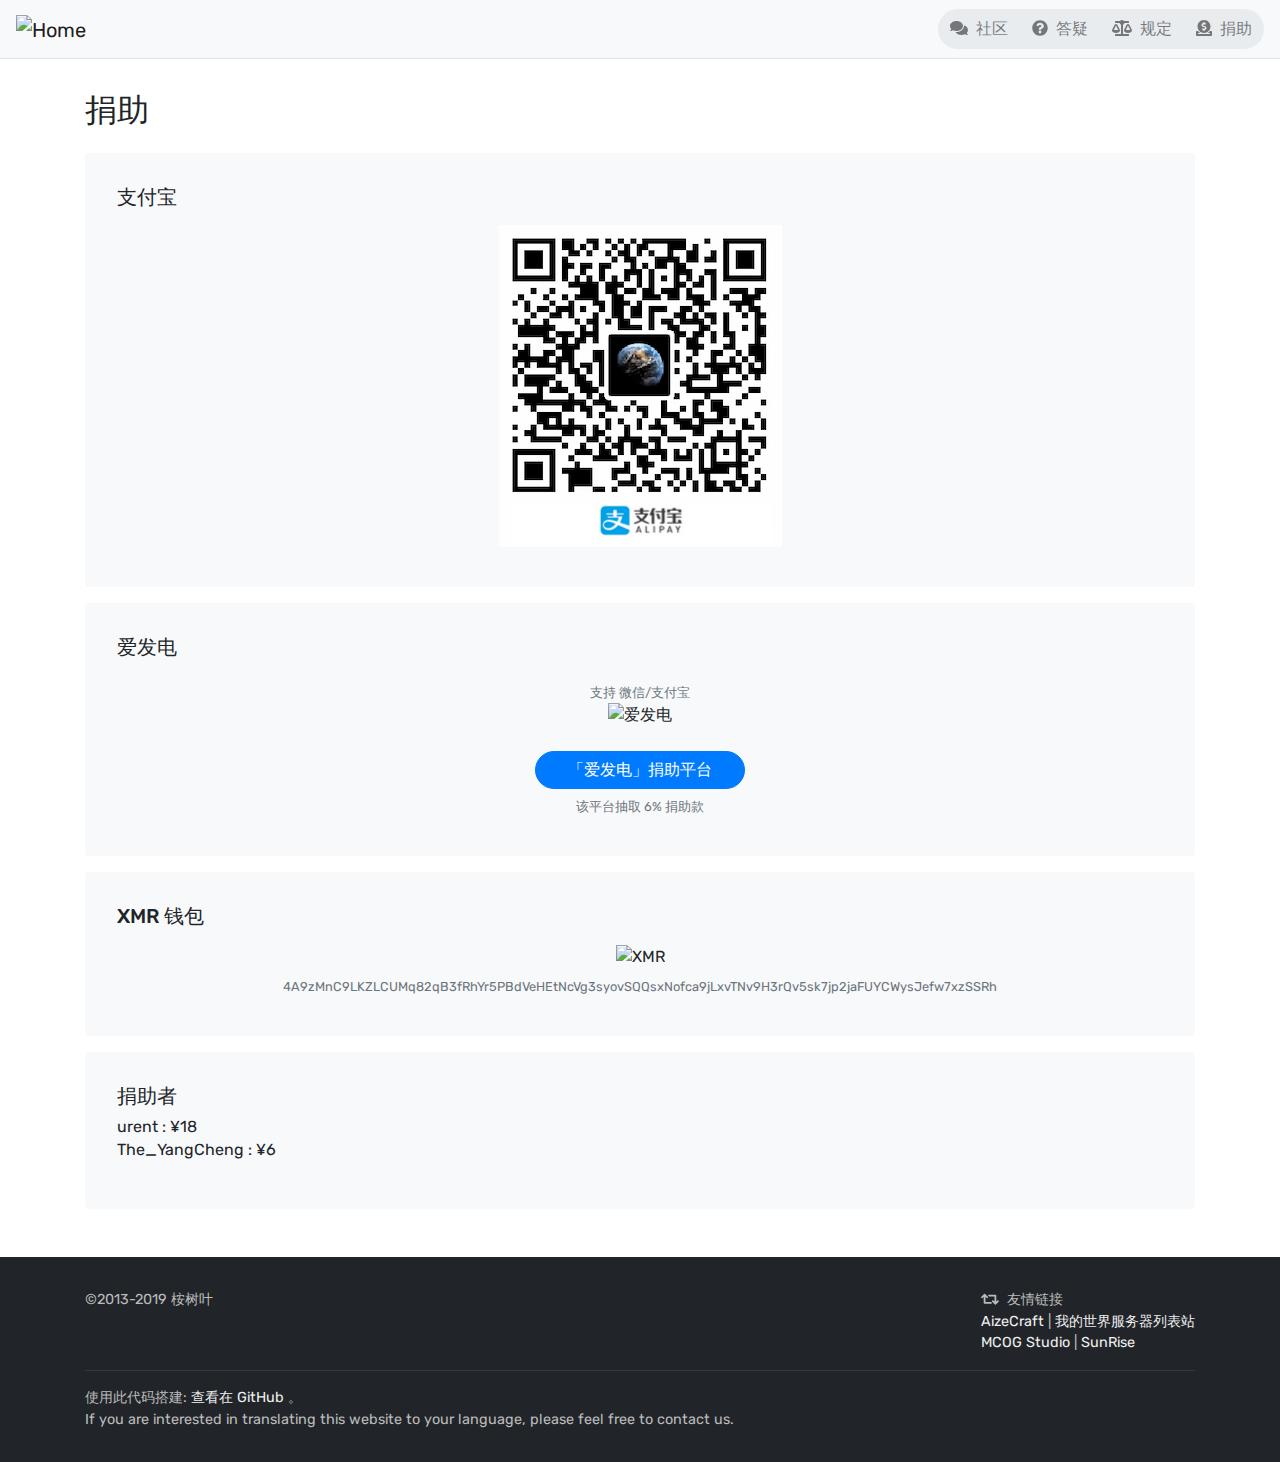
==== donate/index.html @ 71752b45 "Updated navigation bar" ====
<!DOCTYPE html><html><head><meta content="text/html; charset=UTF-8" http-equiv="Content-Type" /><meta charset="utf-8" /><meta content="ie=edge" http-equiv="x-ua-compatible" /><meta content="width=device-width, initial-scale=1, shrink-to-fit=no" name="viewport" /><title>捐助 - 桉树叶Minecraft服务器 - 太空|科幻|生存|战争|正版|公益|老牌</title><link href="https://fonts.loli.net/css?family=Rubik:400,500,700&amp;subset=latin-ext" rel="stylesheet" /><link href="/site.css" rel="stylesheet" /><script src="/assets/javascripts/site.js"></script></head><body class="donate"><div id="header"><nav class="navbar navbar-light navbar-expand-sm"><a href="/" class="navbar-brand"><img src="/images/logo_new_64.png" alt="Home" /></a><button aria-controls="navbarSupportedContent" aria-expanded="false" aria-label="Toggle navigation" class="navbar-toggler" data-target="#navbarSupportedContent" data-toggle="collapse" type="button"><span class="fas fa-bars"></span></button><div class="collapse navbar-collapse" id="navbarSupportedContent"><ul class="navbar-nav ml-auto"><li class="nav-item"><a href="https://club.eumc.cc/" class="nav-link stressed left"><span class="fas fa-comments"></span>社区</a></li><li class="nav-item"><a href="/help" class="nav-link stressed middle"><span class="fas fa-question-circle"></span>答疑</a></li><li class="nav-item"><a href="/rules" class="nav-link stressed middle"><span class="fas fa-balance-scale"></span>规定</a></li><li class="nav-item"><a href="/donate" class="nav-link stressed right"><span class="fas fa-donate"></span>捐助</a></li></ul></div></nav></div><div id="main"><section class="donate" id="donate"><div class="container"><h2 class="mb-4">捐助</h2><div class="dl-card"><h5>支付宝</h5><div class="text-center py-2"><div class="img-donate-Alipay"><img src="/images/donate_Alipay.png" alt="支付宝" /></div></div></div><div class="dl-card"><h5>爱发电</h5><div class="text-center py-2"><div class="text-muted small mt-2">支持 微信/支付宝</div><div class="img-donate-aifadian"><img src="/images/donate_afdian.png" alt="爱发电" /></div><br><a href="https://afdian.net/@AlanRichard" class="btn btn-primary stable-btn">「爱发电」捐助平台</a></br><div class="text-muted small mt-2">该平台抽取 6% 捐助款</div></div></div><div class="dl-card"><h5>XMR 钱包</h5><div class="text-center py-2"><div class="img-donate-XMR"><img src="/images/donate_XMR.png" alt="XMR" /></div><div class="text-muted small mt-2">4A9zMnC9LKZLCUMq82qB3fRhYr5PBdVeHEtNcVg3syovSQQsxNofca9jLxvTNv9H3rQv5sk7jp2jaFUYCWysJefw7xzSSRh</div></div></div><div class="dl-card"><h5>捐助者</h5><p>urent : ¥18<br />The_YangCheng : ¥6</p></div></div></section><footer><div class="container"><div class="contact mb-2 d-flex justify-content-between"><div class="left"><span>&copy;2013-2019 桉树叶</span></div><div class="right"><span class="fas fa-retweet"></span><span>友情链接</span><br /><a href="https://www.aizecraft.cn/">AizeCraft</a>&nbsp|&nbsp<a href="https://mclists.cn/">我的世界服务器列表站</a><br /><a href="https://mcog.xyz/">MCOG Studio</a>&nbsp|&nbsp<a href="https://dreaming.red">SunRise</a></div></div><hr /><div class="source">使用此代码搭建:&nbsp;<a href="https://github.com/iina/iina-website">查看在 GitHub</a>&nbsp。</div><div class="contribute">If you are interested in translating this website to your language, please feel free to contact us.</div></div></footer></div></body></html>
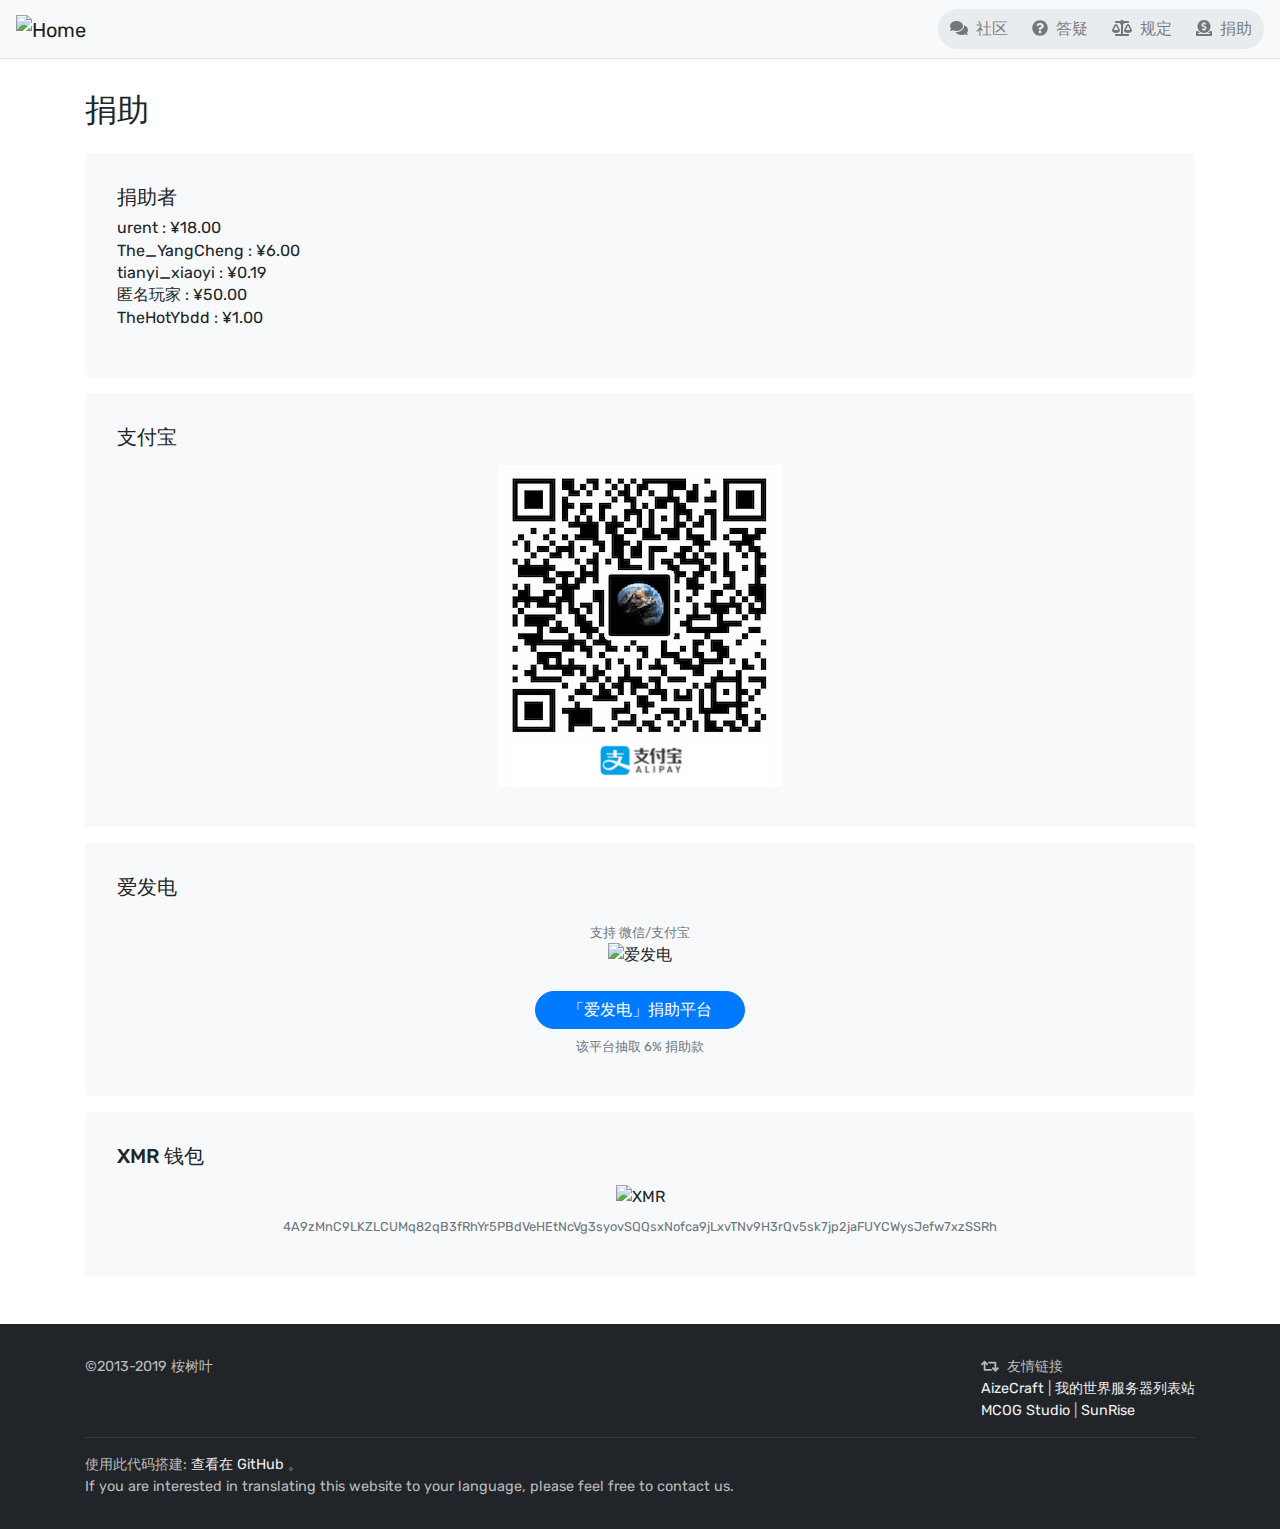
==== commit dac13534: "Update donate page" ====
--- a/donate/index.html
+++ b/donate/index.html
@@ -1 +1 @@
-<!DOCTYPE html><html><head><meta content="text/html; charset=UTF-8" http-equiv="Content-Type" /><meta charset="utf-8" /><meta content="ie=edge" http-equiv="x-ua-compatible" /><meta content="width=device-width, initial-scale=1, shrink-to-fit=no" name="viewport" /><title>捐助 - 桉树叶Minecraft服务器 - 太空|科幻|生存|战争|正版|公益|老牌</title><link href="https://fonts.loli.net/css?family=Rubik:400,500,700&amp;subset=latin-ext" rel="stylesheet" /><link href="/site.css" rel="stylesheet" /><script src="/assets/javascripts/site.js"></script></head><body class="donate"><div id="header"><nav class="navbar navbar-light navbar-expand-sm"><a href="/" class="navbar-brand"><img src="/images/logo_new_64.png" alt="Home" /></a><button aria-controls="navbarSupportedContent" aria-expanded="false" aria-label="Toggle navigation" class="navbar-toggler" data-target="#navbarSupportedContent" data-toggle="collapse" type="button"><span class="fas fa-bars"></span></button><div class="collapse navbar-collapse" id="navbarSupportedContent"><ul class="navbar-nav ml-auto"><li class="nav-item"><a href="https://club.eumc.cc/" class="nav-link stressed left"><span class="fas fa-comments"></span>社区</a></li><li class="nav-item"><a href="/help" class="nav-link stressed middle"><span class="fas fa-question-circle"></span>答疑</a></li><li class="nav-item"><a href="/rules" class="nav-link stressed middle"><span class="fas fa-balance-scale"></span>规定</a></li><li class="nav-item"><a href="/donate" class="nav-link stressed right"><span class="fas fa-donate"></span>捐助</a></li></ul></div></nav></div><div id="main"><section class="donate" id="donate"><div class="container"><h2 class="mb-4">捐助</h2><div class="dl-card"><h5>支付宝</h5><div class="text-center py-2"><div class="img-donate-Alipay"><img src="/images/donate_Alipay.png" alt="支付宝" /></div></div></div><div class="dl-card"><h5>爱发电</h5><div class="text-center py-2"><div class="text-muted small mt-2">支持 微信/支付宝</div><div class="img-donate-aifadian"><img src="/images/donate_afdian.png" alt="爱发电" /></div><br><a href="https://afdian.net/@AlanRichard" class="btn btn-primary stable-btn">「爱发电」捐助平台</a></br><div class="text-muted small mt-2">该平台抽取 6% 捐助款</div></div></div><div class="dl-card"><h5>XMR 钱包</h5><div class="text-center py-2"><div class="img-donate-XMR"><img src="/images/donate_XMR.png" alt="XMR" /></div><div class="text-muted small mt-2">4A9zMnC9LKZLCUMq82qB3fRhYr5PBdVeHEtNcVg3syovSQQsxNofca9jLxvTNv9H3rQv5sk7jp2jaFUYCWysJefw7xzSSRh</div></div></div><div class="dl-card"><h5>捐助者</h5><p>urent : ¥18<br />The_YangCheng : ¥6</p></div></div></section><footer><div class="container"><div class="contact mb-2 d-flex justify-content-between"><div class="left"><span>&copy;2013-2019 桉树叶</span></div><div class="right"><span class="fas fa-retweet"></span><span>友情链接</span><br /><a href="https://www.aizecraft.cn/">AizeCraft</a>&nbsp|&nbsp<a href="https://mclists.cn/">我的世界服务器列表站</a><br /><a href="https://mcog.xyz/">MCOG Studio</a>&nbsp|&nbsp<a href="https://dreaming.red">SunRise</a></div></div><hr /><div class="source">使用此代码搭建:&nbsp;<a href="https://github.com/iina/iina-website">查看在 GitHub</a>&nbsp。</div><div class="contribute">If you are interested in translating this website to your language, please feel free to contact us.</div></div></footer></div></body></html>+<!DOCTYPE html><html><head><meta content="text/html; charset=UTF-8" http-equiv="Content-Type" /><meta charset="utf-8" /><meta content="ie=edge" http-equiv="x-ua-compatible" /><meta content="width=device-width, initial-scale=1, shrink-to-fit=no" name="viewport" /><title>捐助 - 桉树叶Minecraft服务器 - 太空|科幻|生存|战争|正版|公益|老牌</title><link href="https://fonts.loli.net/css?family=Rubik:400,500,700&amp;subset=latin-ext" rel="stylesheet" /><link href="/site.css" rel="stylesheet" /><script src="/assets/javascripts/site.js"></script></head><body class="donate"><div id="header"><nav class="navbar navbar-light navbar-expand-sm"><a href="/" class="navbar-brand"><img src="/images/logo_new_64.png" alt="Home" /></a><button aria-controls="navbarSupportedContent" aria-expanded="false" aria-label="Toggle navigation" class="navbar-toggler" data-target="#navbarSupportedContent" data-toggle="collapse" type="button"><span class="fas fa-bars"></span></button><div class="collapse navbar-collapse" id="navbarSupportedContent"><ul class="navbar-nav ml-auto"><li class="nav-item"><a href="https://club.eumc.cc/" class="nav-link stressed left"><span class="fas fa-comments"></span>社区</a></li><li class="nav-item"><a href="/help" class="nav-link stressed middle"><span class="fas fa-question-circle"></span>答疑</a></li><li class="nav-item"><a href="/rules" class="nav-link stressed middle"><span class="fas fa-balance-scale"></span>规定</a></li><li class="nav-item"><a href="/donate" class="nav-link stressed right"><span class="fas fa-donate"></span>捐助</a></li></ul></div></nav></div><div id="main"><section class="donate" id="donate"><div class="container"><h2 class="mb-4">捐助</h2><div class="dl-card"><h5>捐助者</h5><p>urent : ¥18.00<br />The_YangCheng : ¥6.00<br />tianyi_xiaoyi : ¥0.19<br />匿名玩家 : ¥50.00<br />TheHotYbdd : ¥1.00</p></div><div class="dl-card"><h5>支付宝</h5><div class="text-center py-2"><div class="img-donate-Alipay"><img src="/images/donate_Alipay.png" alt="支付宝" /></div></div></div><div class="dl-card"><h5>爱发电</h5><div class="text-center py-2"><div class="text-muted small mt-2">支持 微信/支付宝</div><div class="img-donate-aifadian"><img src="/images/donate_afdian.png" alt="爱发电" /></div><br><a href="https://afdian.net/@AlanRichard" class="btn btn-primary stable-btn">「爱发电」捐助平台</a></br><div class="text-muted small mt-2">该平台抽取 6% 捐助款</div></div></div><div class="dl-card"><h5>XMR 钱包</h5><div class="text-center py-2"><div class="img-donate-XMR"><img src="/images/donate_XMR.png" alt="XMR" /></div><div class="text-muted small mt-2">4A9zMnC9LKZLCUMq82qB3fRhYr5PBdVeHEtNcVg3syovSQQsxNofca9jLxvTNv9H3rQv5sk7jp2jaFUYCWysJefw7xzSSRh</div></div></div></div></section><footer><div class="container"><div class="contact mb-2 d-flex justify-content-between"><div class="left"><span>&copy;2013-2019 桉树叶</span></div><div class="right"><span class="fas fa-retweet"></span><span>友情链接</span><br /><a href="https://www.aizecraft.cn/">AizeCraft</a>&nbsp|&nbsp<a href="https://mclists.cn/">我的世界服务器列表站</a><br /><a href="https://mcog.xyz/">MCOG Studio</a>&nbsp|&nbsp<a href="https://dreaming.red">SunRise</a></div></div><hr /><div class="source">使用此代码搭建:&nbsp;<a href="https://github.com/iina/iina-website">查看在 GitHub</a>&nbsp。</div><div class="contribute">If you are interested in translating this website to your language, please feel free to contact us.</div></div></footer></div></body></html>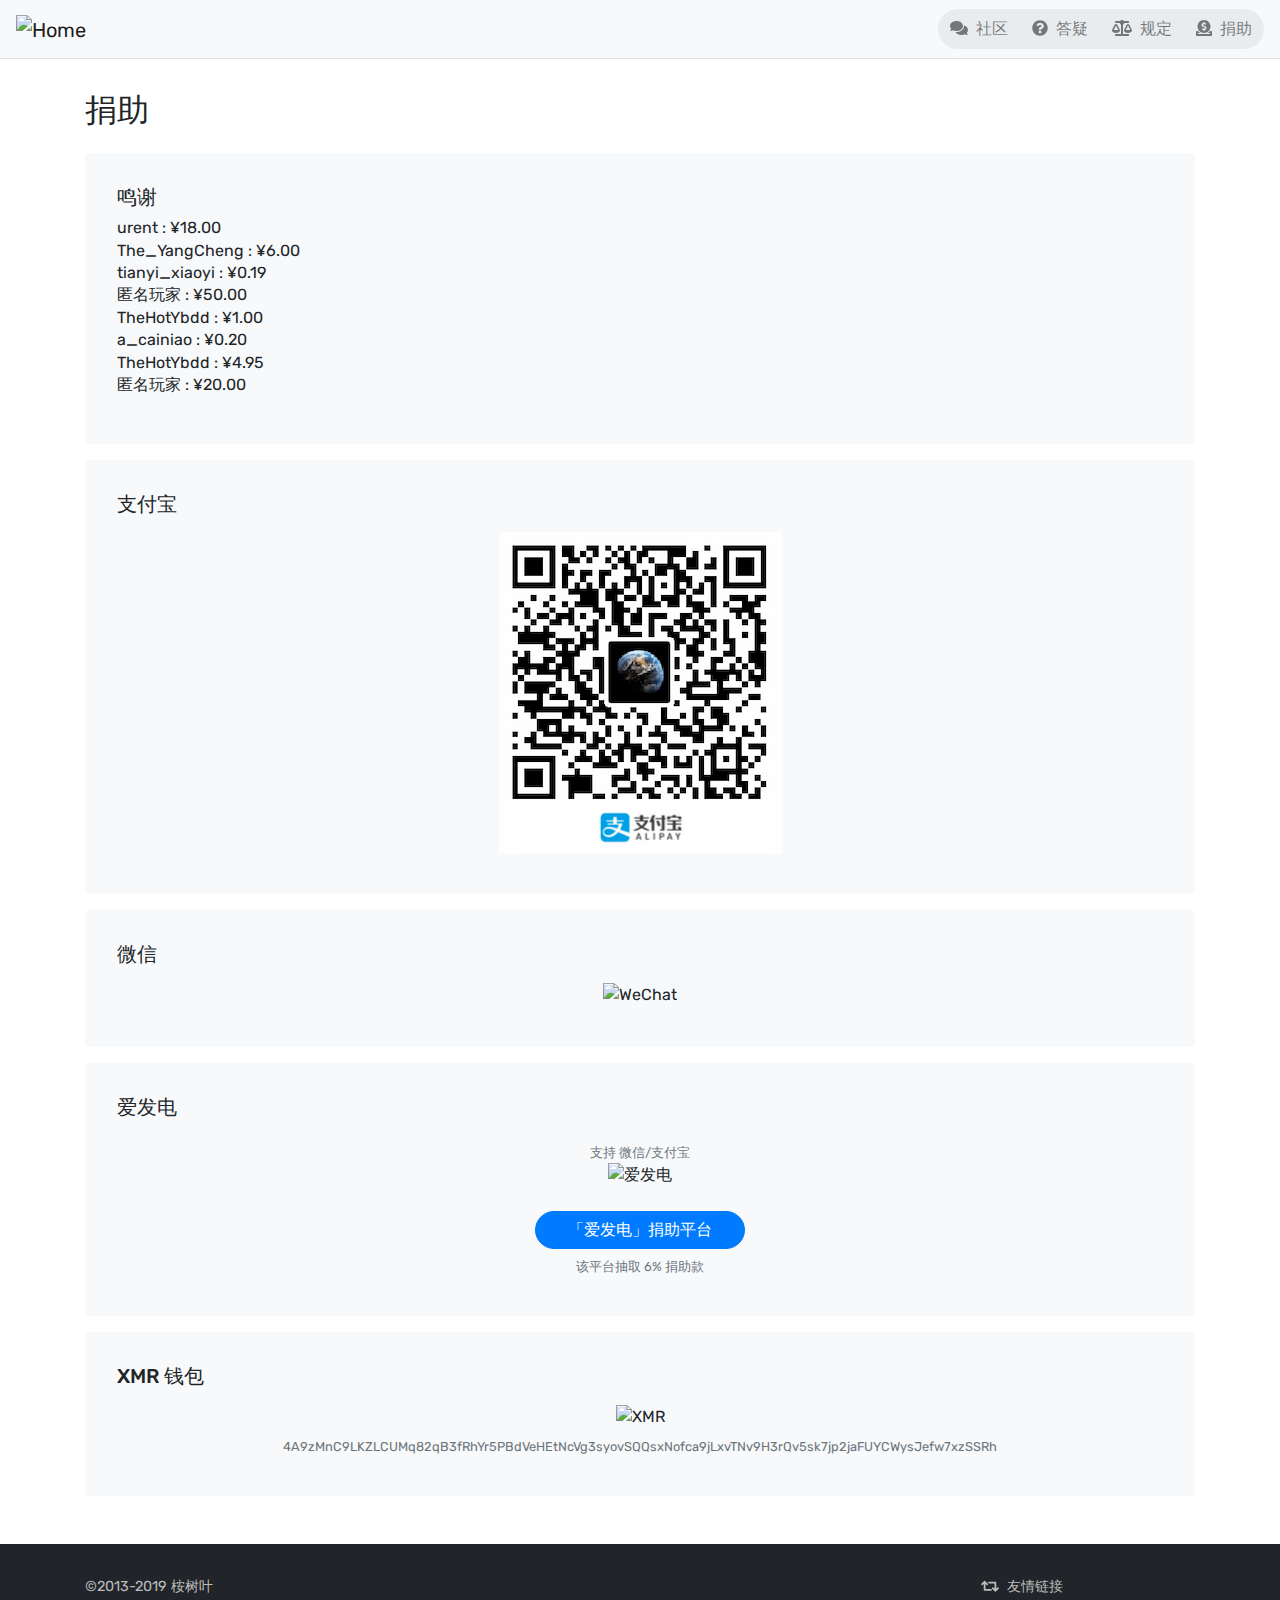
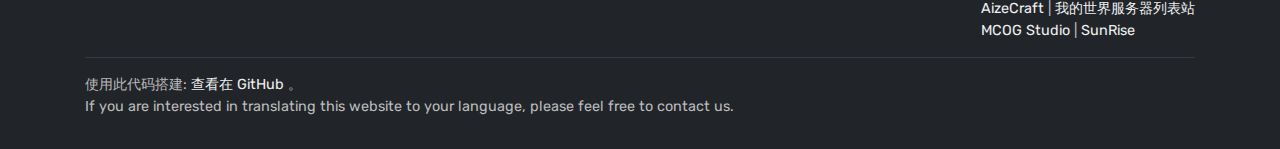
==== commit e9a4ab3e: "Update donate page" ====
--- a/donate/index.html
+++ b/donate/index.html
@@ -1 +1 @@
-<!DOCTYPE html><html><head><meta content="text/html; charset=UTF-8" http-equiv="Content-Type" /><meta charset="utf-8" /><meta content="ie=edge" http-equiv="x-ua-compatible" /><meta content="width=device-width, initial-scale=1, shrink-to-fit=no" name="viewport" /><title>捐助 - 桉树叶Minecraft服务器 - 太空|科幻|生存|战争|正版|公益|老牌</title><link href="https://fonts.loli.net/css?family=Rubik:400,500,700&amp;subset=latin-ext" rel="stylesheet" /><link href="/site.css" rel="stylesheet" /><script src="/assets/javascripts/site.js"></script></head><body class="donate"><div id="header"><nav class="navbar navbar-light navbar-expand-sm"><a href="/" class="navbar-brand"><img src="/images/logo_new_64.png" alt="Home" /></a><button aria-controls="navbarSupportedContent" aria-expanded="false" aria-label="Toggle navigation" class="navbar-toggler" data-target="#navbarSupportedContent" data-toggle="collapse" type="button"><span class="fas fa-bars"></span></button><div class="collapse navbar-collapse" id="navbarSupportedContent"><ul class="navbar-nav ml-auto"><li class="nav-item"><a href="https://club.eumc.cc/" class="nav-link stressed left"><span class="fas fa-comments"></span>社区</a></li><li class="nav-item"><a href="/help" class="nav-link stressed middle"><span class="fas fa-question-circle"></span>答疑</a></li><li class="nav-item"><a href="/rules" class="nav-link stressed middle"><span class="fas fa-balance-scale"></span>规定</a></li><li class="nav-item"><a href="/donate" class="nav-link stressed right"><span class="fas fa-donate"></span>捐助</a></li></ul></div></nav></div><div id="main"><section class="donate" id="donate"><div class="container"><h2 class="mb-4">捐助</h2><div class="dl-card"><h5>捐助者</h5><p>urent : ¥18.00<br />The_YangCheng : ¥6.00<br />tianyi_xiaoyi : ¥0.19<br />匿名玩家 : ¥50.00<br />TheHotYbdd : ¥1.00</p></div><div class="dl-card"><h5>支付宝</h5><div class="text-center py-2"><div class="img-donate-Alipay"><img src="/images/donate_Alipay.png" alt="支付宝" /></div></div></div><div class="dl-card"><h5>爱发电</h5><div class="text-center py-2"><div class="text-muted small mt-2">支持 微信/支付宝</div><div class="img-donate-aifadian"><img src="/images/donate_afdian.png" alt="爱发电" /></div><br><a href="https://afdian.net/@AlanRichard" class="btn btn-primary stable-btn">「爱发电」捐助平台</a></br><div class="text-muted small mt-2">该平台抽取 6% 捐助款</div></div></div><div class="dl-card"><h5>XMR 钱包</h5><div class="text-center py-2"><div class="img-donate-XMR"><img src="/images/donate_XMR.png" alt="XMR" /></div><div class="text-muted small mt-2">4A9zMnC9LKZLCUMq82qB3fRhYr5PBdVeHEtNcVg3syovSQQsxNofca9jLxvTNv9H3rQv5sk7jp2jaFUYCWysJefw7xzSSRh</div></div></div></div></section><footer><div class="container"><div class="contact mb-2 d-flex justify-content-between"><div class="left"><span>&copy;2013-2019 桉树叶</span></div><div class="right"><span class="fas fa-retweet"></span><span>友情链接</span><br /><a href="https://www.aizecraft.cn/">AizeCraft</a>&nbsp|&nbsp<a href="https://mclists.cn/">我的世界服务器列表站</a><br /><a href="https://mcog.xyz/">MCOG Studio</a>&nbsp|&nbsp<a href="https://dreaming.red">SunRise</a></div></div><hr /><div class="source">使用此代码搭建:&nbsp;<a href="https://github.com/iina/iina-website">查看在 GitHub</a>&nbsp。</div><div class="contribute">If you are interested in translating this website to your language, please feel free to contact us.</div></div></footer></div></body></html>+<!DOCTYPE html><html><head><meta content="text/html; charset=UTF-8" http-equiv="Content-Type" /><meta charset="utf-8" /><meta content="ie=edge" http-equiv="x-ua-compatible" /><meta content="width=device-width, initial-scale=1, shrink-to-fit=no" name="viewport" /><title>捐助 - 桉树叶Minecraft服务器 - 太空|科幻|生存|战争|正版|公益|老牌</title><link href="https://fonts.loli.net/css?family=Rubik:400,500,700&amp;subset=latin-ext" rel="stylesheet" /><link href="/site.css" rel="stylesheet" /><script src="/assets/javascripts/site.js"></script></head><body class="donate"><div id="header"><nav class="navbar navbar-light navbar-expand-sm"><a href="/" class="navbar-brand"><img src="/images/logo_and_text_64.png" alt="Home" /></a><button aria-controls="navbarSupportedContent" aria-expanded="false" aria-label="Toggle navigation" class="navbar-toggler" data-target="#navbarSupportedContent" data-toggle="collapse" type="button"><span class="fas fa-bars"></span></button><div class="collapse navbar-collapse" id="navbarSupportedContent"><ul class="navbar-nav ml-auto"><li class="nav-item"><a href="https://club.eumc.cc/" class="nav-link stressed left"><span class="fas fa-comments"></span>社区</a></li><li class="nav-item"><a href="/help" class="nav-link stressed middle"><span class="fas fa-question-circle"></span>答疑</a></li><li class="nav-item"><a href="/rules" class="nav-link stressed middle"><span class="fas fa-balance-scale"></span>规定</a></li><li class="nav-item"><a href="/donate" class="nav-link stressed right"><span class="fas fa-donate"></span>捐助</a></li></ul></div></nav></div><div id="main"><section class="donate" id="donate"><div class="container"><h2 class="mb-4">捐助</h2><div class="dl-card"><h5>鸣谢</h5><p>urent : ¥18.00<br />The_YangCheng : ¥6.00<br />tianyi_xiaoyi : ¥0.19<br />匿名玩家 : ¥50.00<br />TheHotYbdd : ¥1.00<br />a_cainiao : ¥0.20<br />TheHotYbdd : ¥4.95<br />匿名玩家 : ¥20.00</p></div><div class="dl-card"><h5>支付宝</h5><div class="text-center py-2"><div class="img-donate-Alipay"><img src="/images/donate_Alipay.png" alt="Alipay" /></div></div></div><div class="dl-card"><h5>微信</h5><div class="text-center py-2"><div class="img-donate-WeChat"><img src="/images/donate_WeChat.png" alt="WeChat" /></div></div></div><div class="dl-card"><h5>爱发电</h5><div class="text-center py-2"><div class="text-muted small mt-2">支持 微信/支付宝</div><div class="img-donate-aifadian"><img src="/images/donate_afdian.png" alt="爱发电" /></div><br><a href="https://afdian.net/@AlanRichard" class="btn btn-primary stable-btn">「爱发电」捐助平台</a></br><div class="text-muted small mt-2">该平台抽取 6% 捐助款</div></div></div><div class="dl-card"><h5>XMR 钱包</h5><div class="text-center py-2"><div class="img-donate-XMR"><img src="/images/donate_XMR.png" alt="XMR" /></div><div class="text-muted small mt-2">4A9zMnC9LKZLCUMq82qB3fRhYr5PBdVeHEtNcVg3syovSQQsxNofca9jLxvTNv9H3rQv5sk7jp2jaFUYCWysJefw7xzSSRh</div></div></div></div></section><footer><div class="container"><div class="contact mb-2 d-flex justify-content-between"><div class="left"><span>&copy;2013-2019 桉树叶</span></div><div class="right"><span class="fas fa-retweet"></span><span>友情链接</span><br /><a href="https://www.aizecraft.cn/">AizeCraft</a>&nbsp|&nbsp<a href="https://mclists.cn/">我的世界服务器列表站</a><br /><a href="https://mcog.xyz/">MCOG Studio</a>&nbsp|&nbsp<a href="https://dreaming.red">SunRise</a></div></div><hr /><div class="source">使用此代码搭建:&nbsp;<a href="https://github.com/iina/iina-website">查看在 GitHub</a>&nbsp。</div><div class="contribute">If you are interested in translating this website to your language, please feel free to contact us.</div></div></footer></div></body></html>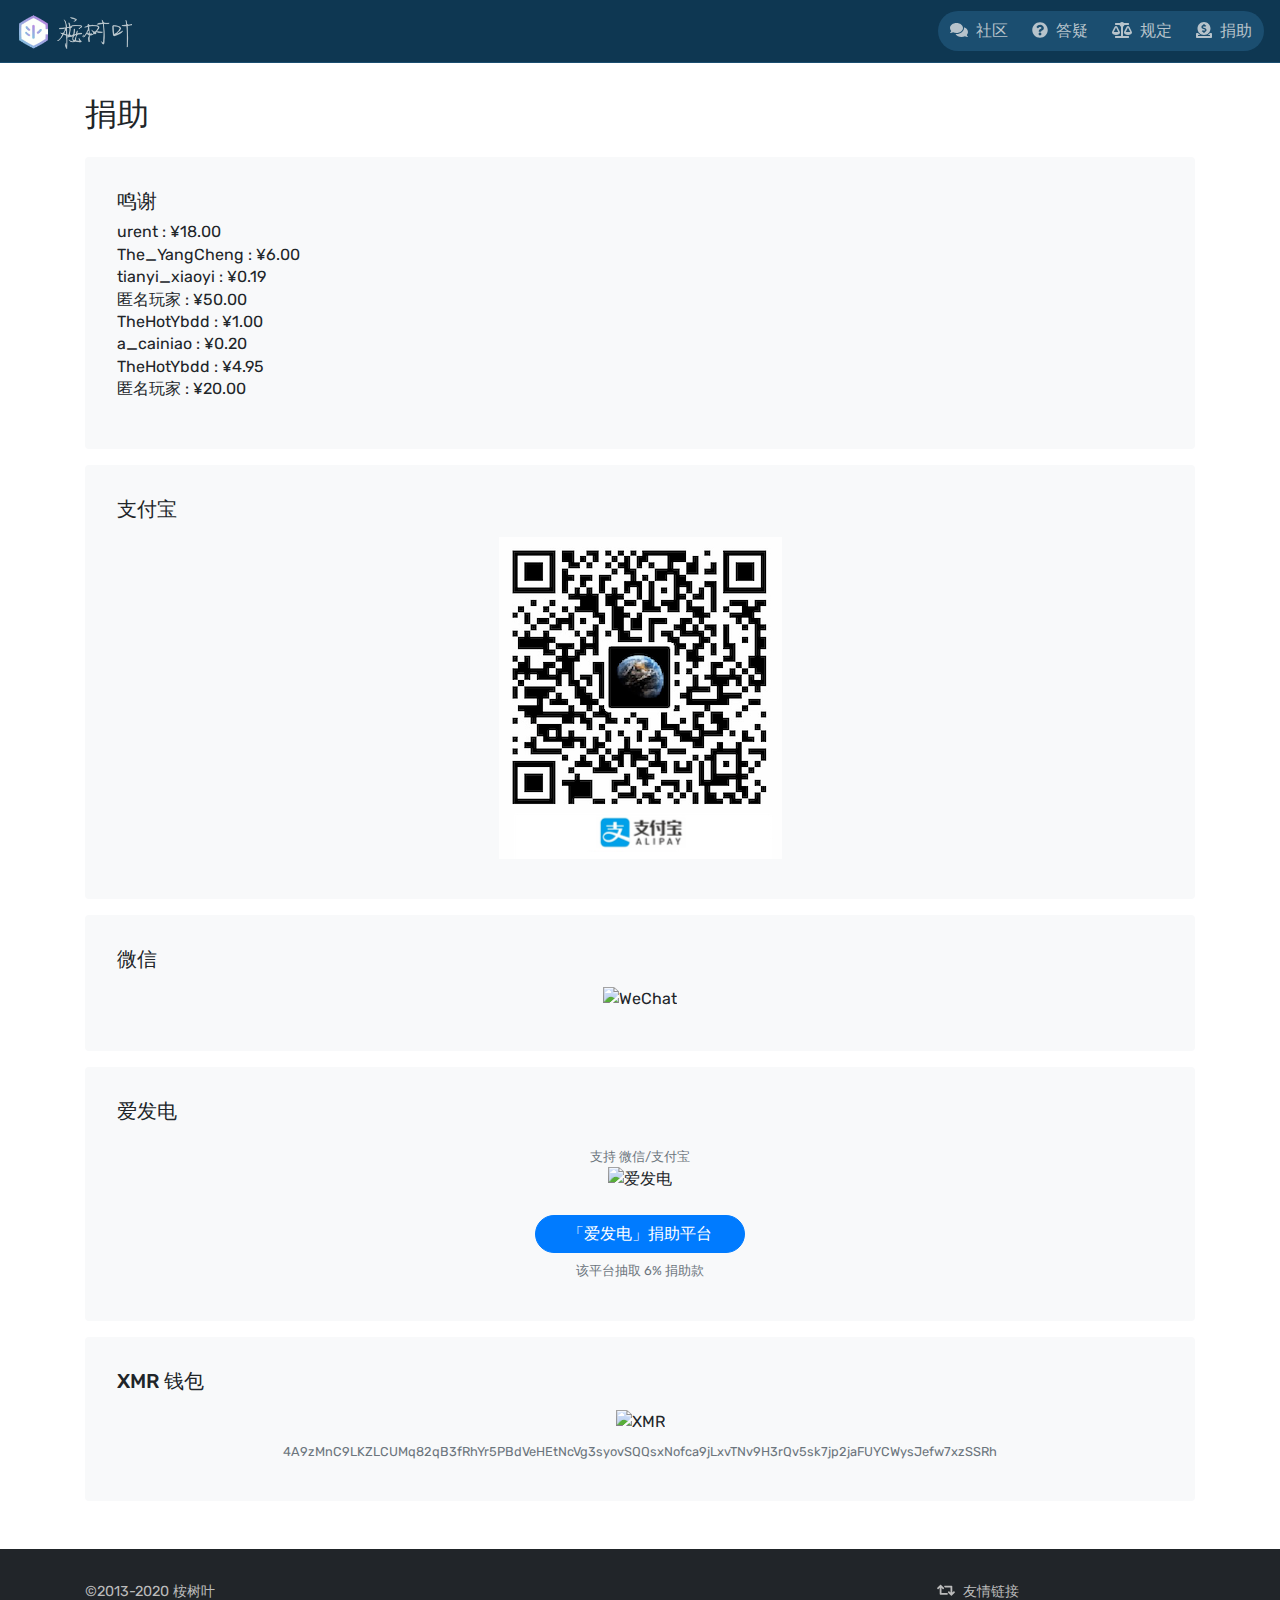
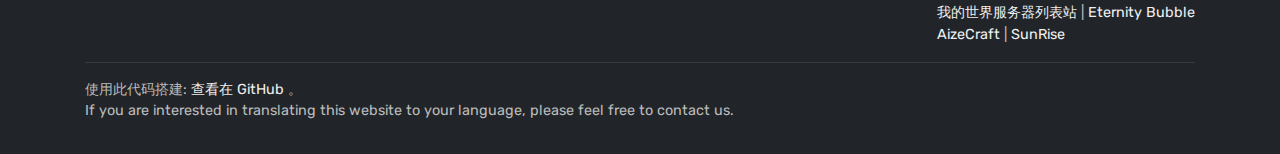
==== commit e13bf334: "Y8S1" ====
--- a/donate/index.html
+++ b/donate/index.html
@@ -1 +1 @@
-<!DOCTYPE html><html><head><meta content="text/html; charset=UTF-8" http-equiv="Content-Type" /><meta charset="utf-8" /><meta content="ie=edge" http-equiv="x-ua-compatible" /><meta content="width=device-width, initial-scale=1, shrink-to-fit=no" name="viewport" /><title>捐助 - 桉树叶Minecraft服务器 - 太空|科幻|生存|战争|正版|公益|老牌</title><link href="https://fonts.loli.net/css?family=Rubik:400,500,700&amp;subset=latin-ext" rel="stylesheet" /><link href="/site.css" rel="stylesheet" /><script src="/assets/javascripts/site.js"></script></head><body class="donate"><div id="header"><nav class="navbar navbar-light navbar-expand-sm"><a href="/" class="navbar-brand"><img src="/images/logo_and_text_64.png" alt="Home" /></a><button aria-controls="navbarSupportedContent" aria-expanded="false" aria-label="Toggle navigation" class="navbar-toggler" data-target="#navbarSupportedContent" data-toggle="collapse" type="button"><span class="fas fa-bars"></span></button><div class="collapse navbar-collapse" id="navbarSupportedContent"><ul class="navbar-nav ml-auto"><li class="nav-item"><a href="https://club.eumc.cc/" class="nav-link stressed left"><span class="fas fa-comments"></span>社区</a></li><li class="nav-item"><a href="/help" class="nav-link stressed middle"><span class="fas fa-question-circle"></span>答疑</a></li><li class="nav-item"><a href="/rules" class="nav-link stressed middle"><span class="fas fa-balance-scale"></span>规定</a></li><li class="nav-item"><a href="/donate" class="nav-link stressed right"><span class="fas fa-donate"></span>捐助</a></li></ul></div></nav></div><div id="main"><section class="donate" id="donate"><div class="container"><h2 class="mb-4">捐助</h2><div class="dl-card"><h5>鸣谢</h5><p>urent : ¥18.00<br />The_YangCheng : ¥6.00<br />tianyi_xiaoyi : ¥0.19<br />匿名玩家 : ¥50.00<br />TheHotYbdd : ¥1.00<br />a_cainiao : ¥0.20<br />TheHotYbdd : ¥4.95<br />匿名玩家 : ¥20.00</p></div><div class="dl-card"><h5>支付宝</h5><div class="text-center py-2"><div class="img-donate-Alipay"><img src="/images/donate_Alipay.png" alt="Alipay" /></div></div></div><div class="dl-card"><h5>微信</h5><div class="text-center py-2"><div class="img-donate-WeChat"><img src="/images/donate_WeChat.png" alt="WeChat" /></div></div></div><div class="dl-card"><h5>爱发电</h5><div class="text-center py-2"><div class="text-muted small mt-2">支持 微信/支付宝</div><div class="img-donate-aifadian"><img src="/images/donate_afdian.png" alt="爱发电" /></div><br><a href="https://afdian.net/@AlanRichard" class="btn btn-primary stable-btn">「爱发电」捐助平台</a></br><div class="text-muted small mt-2">该平台抽取 6% 捐助款</div></div></div><div class="dl-card"><h5>XMR 钱包</h5><div class="text-center py-2"><div class="img-donate-XMR"><img src="/images/donate_XMR.png" alt="XMR" /></div><div class="text-muted small mt-2">4A9zMnC9LKZLCUMq82qB3fRhYr5PBdVeHEtNcVg3syovSQQsxNofca9jLxvTNv9H3rQv5sk7jp2jaFUYCWysJefw7xzSSRh</div></div></div></div></section><footer><div class="container"><div class="contact mb-2 d-flex justify-content-between"><div class="left"><span>&copy;2013-2019 桉树叶</span></div><div class="right"><span class="fas fa-retweet"></span><span>友情链接</span><br /><a href="https://www.aizecraft.cn/">AizeCraft</a>&nbsp|&nbsp<a href="https://mclists.cn/">我的世界服务器列表站</a><br /><a href="https://mcog.xyz/">MCOG Studio</a>&nbsp|&nbsp<a href="https://dreaming.red">SunRise</a></div></div><hr /><div class="source">使用此代码搭建:&nbsp;<a href="https://github.com/iina/iina-website">查看在 GitHub</a>&nbsp。</div><div class="contribute">If you are interested in translating this website to your language, please feel free to contact us.</div></div></footer></div></body></html>+<!DOCTYPE html><html><head><meta content="text/html; charset=UTF-8" http-equiv="Content-Type" /><meta charset="utf-8" /><meta content="ie=edge" http-equiv="x-ua-compatible" /><meta content="width=device-width, initial-scale=1, shrink-to-fit=no" name="viewport" /><title>捐助 - 桉树叶Minecraft服务器 - 太空|科幻|生存|战争|正版|公益|老牌</title><link href="https://fonts.loli.net/css?family=Rubik:400,500,700&amp;subset=latin-ext" rel="stylesheet" /><link href="/site.css" rel="stylesheet" /><script src="/assets/javascripts/site.js"></script></head><body class="donate"><div id="header"><nav class="navbar navbar-light navbar-expand-sm"><a href="/" class="navbar-brand"><img src="/images/logo_and_text_64.png" alt="Home" /></a><button aria-controls="navbarSupportedContent" aria-expanded="false" aria-label="Toggle navigation" class="navbar-toggler" data-target="#navbarSupportedContent" data-toggle="collapse" type="button"><span class="fas fa-bars"></span></button><div class="collapse navbar-collapse" id="navbarSupportedContent"><ul class="navbar-nav ml-auto"><li class="nav-item"><a href="https://club.eumc.cc/" class="nav-link stressed left"><span class="fas fa-comments"></span>社区</a></li><li class="nav-item"><a href="/help" class="nav-link stressed middle"><span class="fas fa-question-circle"></span>答疑</a></li><li class="nav-item"><a href="/rules" class="nav-link stressed middle"><span class="fas fa-balance-scale"></span>规定</a></li><li class="nav-item"><a href="/donate" class="nav-link stressed right"><span class="fas fa-donate"></span>捐助</a></li></ul></div></nav></div><div id="main"><section class="donate" id="donate"><div class="container"><h2 class="mb-4">捐助</h2><div class="dl-card"><h5>鸣谢</h5><p>urent : ¥18.00<br />The_YangCheng : ¥6.00<br />tianyi_xiaoyi : ¥0.19<br />匿名玩家 : ¥50.00<br />TheHotYbdd : ¥1.00<br />a_cainiao : ¥0.20<br />TheHotYbdd : ¥4.95<br />匿名玩家 : ¥20.00</p></div><div class="dl-card"><h5>支付宝</h5><div class="text-center py-2"><div class="img-donate-Alipay"><img src="/images/donate_Alipay.png" alt="Alipay" /></div></div></div><div class="dl-card"><h5>微信</h5><div class="text-center py-2"><div class="img-donate-WeChat"><img src="/images/donate_WeChat.png" alt="WeChat" /></div></div></div><div class="dl-card"><h5>爱发电</h5><div class="text-center py-2"><div class="text-muted small mt-2">支持 微信/支付宝</div><div class="img-donate-aifadian"><img src="/images/donate_afdian.png" alt="爱发电" /></div><br><a href="https://afdian.net/@AlanRichard" class="btn btn-primary stable-btn">「爱发电」捐助平台</a></br><div class="text-muted small mt-2">该平台抽取 6% 捐助款</div></div></div><div class="dl-card"><h5>XMR 钱包</h5><div class="text-center py-2"><div class="img-donate-XMR"><img src="/images/donate_XMR.png" alt="XMR" /></div><div class="text-muted small mt-2">4A9zMnC9LKZLCUMq82qB3fRhYr5PBdVeHEtNcVg3syovSQQsxNofca9jLxvTNv9H3rQv5sk7jp2jaFUYCWysJefw7xzSSRh</div></div></div></div></section><footer><div class="container"><div class="contact mb-2 d-flex justify-content-between"><div class="left"><span>&copy;2013-2020 桉树叶</span></div><div class="right"><span class="fas fa-retweet"></span><span>友情链接</span><br /><a href="https://mclists.cn/">我的世界服务器列表站</a>&nbsp|&nbsp<a href="https://mcebs.cc/">Eternity Bubble</a><br /><a href="https://www.aizecraft.cn/">AizeCraft</a>&nbsp|&nbsp<a href="https://dreaming.red">SunRise</a></div></div><hr /><div class="source">使用此代码搭建:&nbsp;<a href="https://github.com/iina/iina-website">查看在 GitHub</a>&nbsp。</div><div class="contribute">If you are interested in translating this website to your language, please feel free to contact us.</div></div></footer></div></body></html>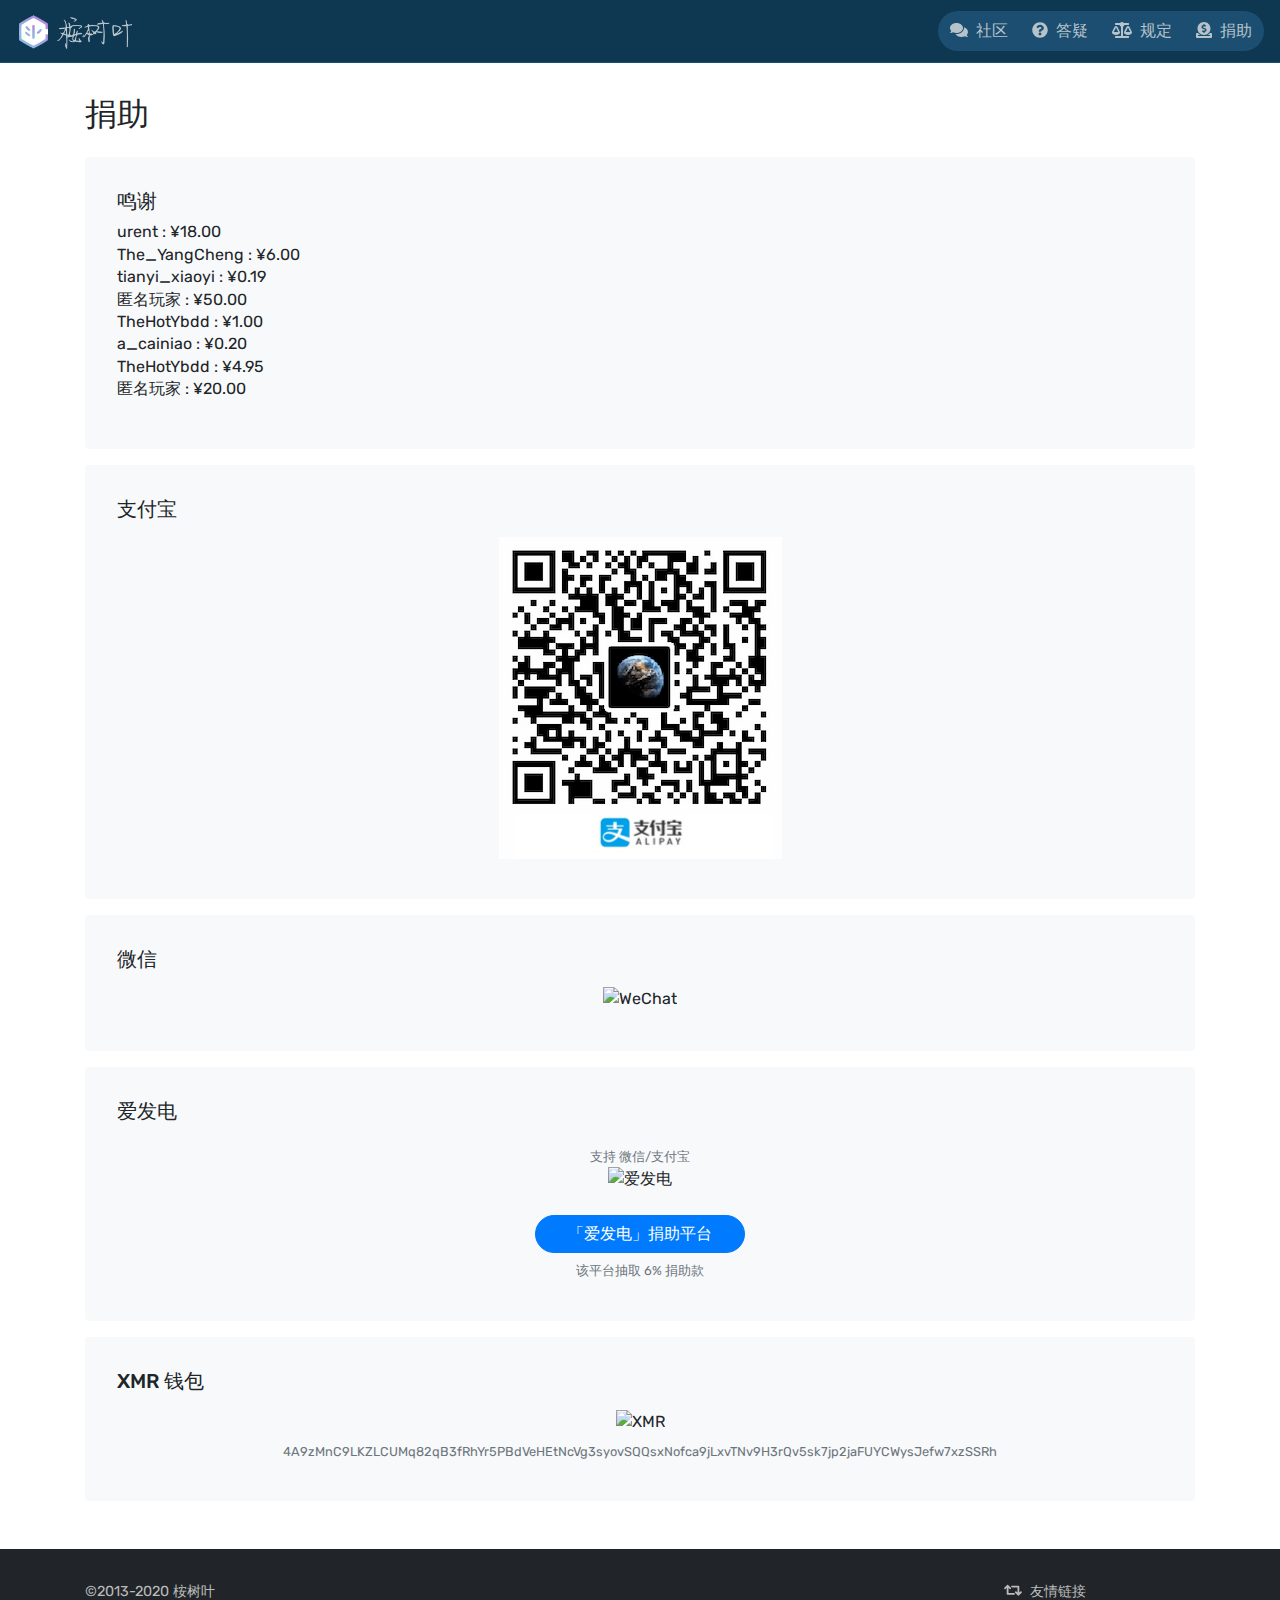
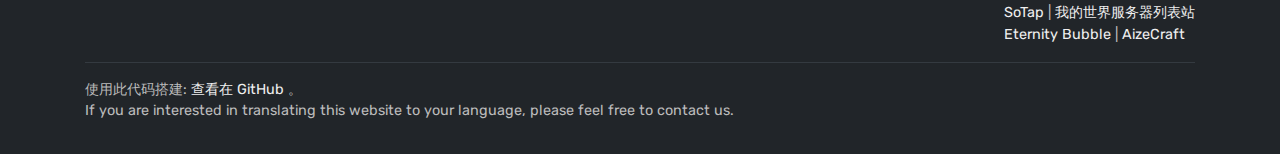
==== commit 5070ba2c: "Update footer" ====
--- a/donate/index.html
+++ b/donate/index.html
@@ -1 +1 @@
-<!DOCTYPE html><html><head><meta content="text/html; charset=UTF-8" http-equiv="Content-Type" /><meta charset="utf-8" /><meta content="ie=edge" http-equiv="x-ua-compatible" /><meta content="width=device-width, initial-scale=1, shrink-to-fit=no" name="viewport" /><title>捐助 - 桉树叶Minecraft服务器 - 太空|科幻|生存|战争|正版|公益|老牌</title><link href="https://fonts.loli.net/css?family=Rubik:400,500,700&amp;subset=latin-ext" rel="stylesheet" /><link href="/site.css" rel="stylesheet" /><script src="/assets/javascripts/site.js"></script></head><body class="donate"><div id="header"><nav class="navbar navbar-light navbar-expand-sm"><a href="/" class="navbar-brand"><img src="/images/logo_and_text_64.png" alt="Home" /></a><button aria-controls="navbarSupportedContent" aria-expanded="false" aria-label="Toggle navigation" class="navbar-toggler" data-target="#navbarSupportedContent" data-toggle="collapse" type="button"><span class="fas fa-bars"></span></button><div class="collapse navbar-collapse" id="navbarSupportedContent"><ul class="navbar-nav ml-auto"><li class="nav-item"><a href="https://club.eumc.cc/" class="nav-link stressed left"><span class="fas fa-comments"></span>社区</a></li><li class="nav-item"><a href="/help" class="nav-link stressed middle"><span class="fas fa-question-circle"></span>答疑</a></li><li class="nav-item"><a href="/rules" class="nav-link stressed middle"><span class="fas fa-balance-scale"></span>规定</a></li><li class="nav-item"><a href="/donate" class="nav-link stressed right"><span class="fas fa-donate"></span>捐助</a></li></ul></div></nav></div><div id="main"><section class="donate" id="donate"><div class="container"><h2 class="mb-4">捐助</h2><div class="dl-card"><h5>鸣谢</h5><p>urent : ¥18.00<br />The_YangCheng : ¥6.00<br />tianyi_xiaoyi : ¥0.19<br />匿名玩家 : ¥50.00<br />TheHotYbdd : ¥1.00<br />a_cainiao : ¥0.20<br />TheHotYbdd : ¥4.95<br />匿名玩家 : ¥20.00</p></div><div class="dl-card"><h5>支付宝</h5><div class="text-center py-2"><div class="img-donate-Alipay"><img src="/images/donate_Alipay.png" alt="Alipay" /></div></div></div><div class="dl-card"><h5>微信</h5><div class="text-center py-2"><div class="img-donate-WeChat"><img src="/images/donate_WeChat.png" alt="WeChat" /></div></div></div><div class="dl-card"><h5>爱发电</h5><div class="text-center py-2"><div class="text-muted small mt-2">支持 微信/支付宝</div><div class="img-donate-aifadian"><img src="/images/donate_afdian.png" alt="爱发电" /></div><br><a href="https://afdian.net/@AlanRichard" class="btn btn-primary stable-btn">「爱发电」捐助平台</a></br><div class="text-muted small mt-2">该平台抽取 6% 捐助款</div></div></div><div class="dl-card"><h5>XMR 钱包</h5><div class="text-center py-2"><div class="img-donate-XMR"><img src="/images/donate_XMR.png" alt="XMR" /></div><div class="text-muted small mt-2">4A9zMnC9LKZLCUMq82qB3fRhYr5PBdVeHEtNcVg3syovSQQsxNofca9jLxvTNv9H3rQv5sk7jp2jaFUYCWysJefw7xzSSRh</div></div></div></div></section><footer><div class="container"><div class="contact mb-2 d-flex justify-content-between"><div class="left"><span>&copy;2013-2020 桉树叶</span></div><div class="right"><span class="fas fa-retweet"></span><span>友情链接</span><br /><a href="https://mclists.cn/">我的世界服务器列表站</a>&nbsp|&nbsp<a href="https://mcebs.cc/">Eternity Bubble</a><br /><a href="https://www.aizecraft.cn/">AizeCraft</a>&nbsp|&nbsp<a href="https://dreaming.red">SunRise</a></div></div><hr /><div class="source">使用此代码搭建:&nbsp;<a href="https://github.com/iina/iina-website">查看在 GitHub</a>&nbsp。</div><div class="contribute">If you are interested in translating this website to your language, please feel free to contact us.</div></div></footer></div></body></html>+<!DOCTYPE html><html><head><meta content="text/html; charset=UTF-8" http-equiv="Content-Type" /><meta charset="utf-8" /><meta content="ie=edge" http-equiv="x-ua-compatible" /><meta content="width=device-width, initial-scale=1, shrink-to-fit=no" name="viewport" /><title>捐助 - 桉树叶Minecraft服务器 - 太空|科幻|生存|战争|正版|公益|老牌</title><link href="https://fonts.loli.net/css?family=Rubik:400,500,700&amp;subset=latin-ext" rel="stylesheet" /><link href="/site.css" rel="stylesheet" /><script src="/assets/javascripts/site.js"></script></head><body class="donate"><div id="header"><nav class="navbar navbar-light navbar-expand-sm"><a href="/" class="navbar-brand"><img src="/images/logo_and_text_64.png" alt="Home" /></a><button aria-controls="navbarSupportedContent" aria-expanded="false" aria-label="Toggle navigation" class="navbar-toggler" data-target="#navbarSupportedContent" data-toggle="collapse" type="button"><span class="fas fa-bars"></span></button><div class="collapse navbar-collapse" id="navbarSupportedContent"><ul class="navbar-nav ml-auto"><li class="nav-item"><a href="https://club.eumc.cc/" class="nav-link stressed left"><span class="fas fa-comments"></span>社区</a></li><li class="nav-item"><a href="/help" class="nav-link stressed middle"><span class="fas fa-question-circle"></span>答疑</a></li><li class="nav-item"><a href="/rules" class="nav-link stressed middle"><span class="fas fa-balance-scale"></span>规定</a></li><li class="nav-item"><a href="/donate" class="nav-link stressed right"><span class="fas fa-donate"></span>捐助</a></li></ul></div></nav></div><div id="main"><section class="donate" id="donate"><div class="container"><h2 class="mb-4">捐助</h2><div class="dl-card"><h5>鸣谢</h5><p>urent : ¥18.00<br />The_YangCheng : ¥6.00<br />tianyi_xiaoyi : ¥0.19<br />匿名玩家 : ¥50.00<br />TheHotYbdd : ¥1.00<br />a_cainiao : ¥0.20<br />TheHotYbdd : ¥4.95<br />匿名玩家 : ¥20.00</p></div><div class="dl-card"><h5>支付宝</h5><div class="text-center py-2"><div class="img-donate-Alipay"><img src="/images/donate_Alipay.png" alt="Alipay" /></div></div></div><div class="dl-card"><h5>微信</h5><div class="text-center py-2"><div class="img-donate-WeChat"><img src="/images/donate_WeChat.png" alt="WeChat" /></div></div></div><div class="dl-card"><h5>爱发电</h5><div class="text-center py-2"><div class="text-muted small mt-2">支持 微信/支付宝</div><div class="img-donate-aifadian"><img src="/images/donate_afdian.png" alt="爱发电" /></div><br><a href="https://afdian.net/@AlanRichard" class="btn btn-primary stable-btn">「爱发电」捐助平台</a></br><div class="text-muted small mt-2">该平台抽取 6% 捐助款</div></div></div><div class="dl-card"><h5>XMR 钱包</h5><div class="text-center py-2"><div class="img-donate-XMR"><img src="/images/donate_XMR.png" alt="XMR" /></div><div class="text-muted small mt-2">4A9zMnC9LKZLCUMq82qB3fRhYr5PBdVeHEtNcVg3syovSQQsxNofca9jLxvTNv9H3rQv5sk7jp2jaFUYCWysJefw7xzSSRh</div></div></div></div></section><footer><div class="container"><div class="contact mb-2 d-flex justify-content-between"><div class="left"><span>&copy;2013-2020 桉树叶</span></div><div class="right"><span class="fas fa-retweet"></span><span>友情链接</span><br /><a href="https://sotap.org/">SoTap</a>&nbsp|&nbsp<a href="https://mclists.cn/">我的世界服务器列表站</a><br /><a href="https://mcebs.cc/">Eternity Bubble</a>&nbsp|&nbsp<a href="https://www.aizecraft.cn/">AizeCraft</a></div></div><hr /><div class="source">使用此代码搭建:&nbsp;<a href="https://github.com/iina/iina-website">查看在 GitHub</a>&nbsp。</div><div class="contribute">If you are interested in translating this website to your language, please feel free to contact us.</div></div></footer></div></body></html>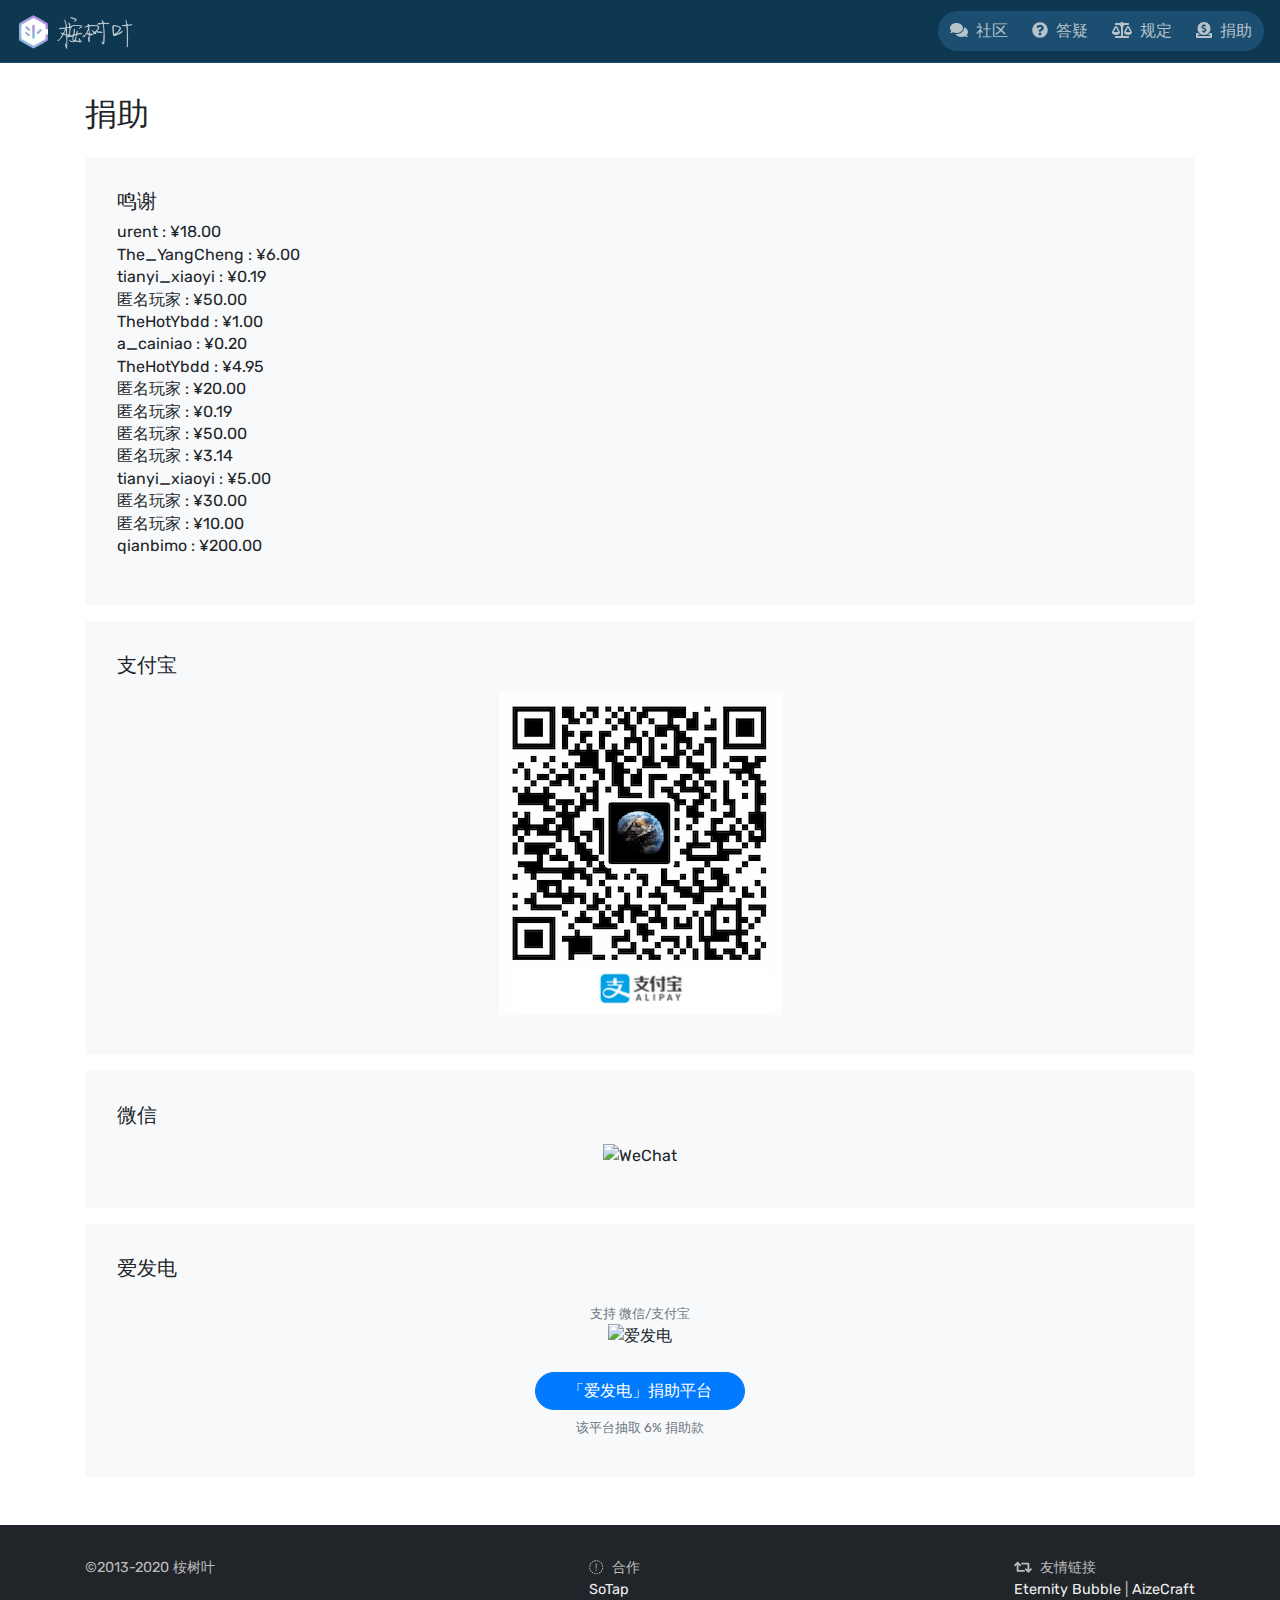
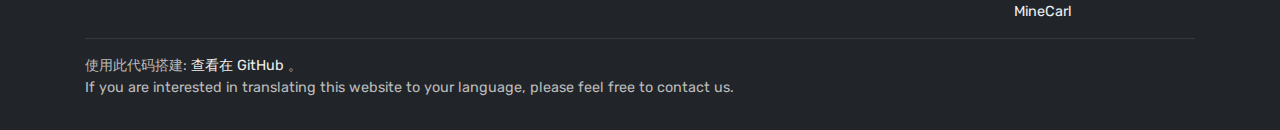
==== commit 82ffc46b: "Update home page" ====
--- a/donate/index.html
+++ b/donate/index.html
@@ -1 +1 @@
-<!DOCTYPE html><html><head><meta content="text/html; charset=UTF-8" http-equiv="Content-Type" /><meta charset="utf-8" /><meta content="ie=edge" http-equiv="x-ua-compatible" /><meta content="width=device-width, initial-scale=1, shrink-to-fit=no" name="viewport" /><title>捐助 - 桉树叶Minecraft服务器 - 太空|科幻|生存|战争|正版|公益|老牌</title><link href="https://fonts.loli.net/css?family=Rubik:400,500,700&amp;subset=latin-ext" rel="stylesheet" /><link href="/site.css" rel="stylesheet" /><script src="/assets/javascripts/site.js"></script></head><body class="donate"><div id="header"><nav class="navbar navbar-light navbar-expand-sm"><a href="/" class="navbar-brand"><img src="/images/logo_and_text_64.png" alt="Home" /></a><button aria-controls="navbarSupportedContent" aria-expanded="false" aria-label="Toggle navigation" class="navbar-toggler" data-target="#navbarSupportedContent" data-toggle="collapse" type="button"><span class="fas fa-bars"></span></button><div class="collapse navbar-collapse" id="navbarSupportedContent"><ul class="navbar-nav ml-auto"><li class="nav-item"><a href="https://club.eumc.cc/" class="nav-link stressed left"><span class="fas fa-comments"></span>社区</a></li><li class="nav-item"><a href="/help" class="nav-link stressed middle"><span class="fas fa-question-circle"></span>答疑</a></li><li class="nav-item"><a href="/rules" class="nav-link stressed middle"><span class="fas fa-balance-scale"></span>规定</a></li><li class="nav-item"><a href="/donate" class="nav-link stressed right"><span class="fas fa-donate"></span>捐助</a></li></ul></div></nav></div><div id="main"><section class="donate" id="donate"><div class="container"><h2 class="mb-4">捐助</h2><div class="dl-card"><h5>鸣谢</h5><p>urent : ¥18.00<br />The_YangCheng : ¥6.00<br />tianyi_xiaoyi : ¥0.19<br />匿名玩家 : ¥50.00<br />TheHotYbdd : ¥1.00<br />a_cainiao : ¥0.20<br />TheHotYbdd : ¥4.95<br />匿名玩家 : ¥20.00</p></div><div class="dl-card"><h5>支付宝</h5><div class="text-center py-2"><div class="img-donate-Alipay"><img src="/images/donate_Alipay.png" alt="Alipay" /></div></div></div><div class="dl-card"><h5>微信</h5><div class="text-center py-2"><div class="img-donate-WeChat"><img src="/images/donate_WeChat.png" alt="WeChat" /></div></div></div><div class="dl-card"><h5>爱发电</h5><div class="text-center py-2"><div class="text-muted small mt-2">支持 微信/支付宝</div><div class="img-donate-aifadian"><img src="/images/donate_afdian.png" alt="爱发电" /></div><br><a href="https://afdian.net/@AlanRichard" class="btn btn-primary stable-btn">「爱发电」捐助平台</a></br><div class="text-muted small mt-2">该平台抽取 6% 捐助款</div></div></div><div class="dl-card"><h5>XMR 钱包</h5><div class="text-center py-2"><div class="img-donate-XMR"><img src="/images/donate_XMR.png" alt="XMR" /></div><div class="text-muted small mt-2">4A9zMnC9LKZLCUMq82qB3fRhYr5PBdVeHEtNcVg3syovSQQsxNofca9jLxvTNv9H3rQv5sk7jp2jaFUYCWysJefw7xzSSRh</div></div></div></div></section><footer><div class="container"><div class="contact mb-2 d-flex justify-content-between"><div class="left"><span>&copy;2013-2020 桉树叶</span></div><div class="right"><span class="fas fa-retweet"></span><span>友情链接</span><br /><a href="https://sotap.org/">SoTap</a>&nbsp|&nbsp<a href="https://mclists.cn/">我的世界服务器列表站</a><br /><a href="https://mcebs.cc/">Eternity Bubble</a>&nbsp|&nbsp<a href="https://www.aizecraft.cn/">AizeCraft</a></div></div><hr /><div class="source">使用此代码搭建:&nbsp;<a href="https://github.com/iina/iina-website">查看在 GitHub</a>&nbsp。</div><div class="contribute">If you are interested in translating this website to your language, please feel free to contact us.</div></div></footer></div></body></html>+<!DOCTYPE html><html><head><meta content="text/html; charset=UTF-8" http-equiv="Content-Type" /><meta charset="utf-8" /><meta content="ie=edge" http-equiv="x-ua-compatible" /><meta content="width=device-width, initial-scale=1, shrink-to-fit=no" name="viewport" /><title>捐助 - 桉树叶Minecraft服务器 - 太空|科幻|生存|战争|正版|公益|老牌</title><link href="https://fonts.loli.net/css?family=Rubik:400,500,700&amp;subset=latin-ext" rel="stylesheet" /><link href="/site.css" rel="stylesheet" /><script src="/assets/javascripts/site.js"></script></head><body class="donate"><div id="header"><nav class="navbar navbar-light navbar-expand-sm"><a href="/" class="navbar-brand"><img src="/images/logo_and_text_64.png" alt="Home" /></a><button aria-controls="navbarSupportedContent" aria-expanded="false" aria-label="Toggle navigation" class="navbar-toggler" data-target="#navbarSupportedContent" data-toggle="collapse" type="button"><span class="fas fa-bars"></span></button><div class="collapse navbar-collapse" id="navbarSupportedContent"><ul class="navbar-nav ml-auto"><li class="nav-item"><a href="https://club.eumc.cc/" class="nav-link stressed left"><span class="fas fa-comments"></span>社区</a></li><li class="nav-item"><a href="/help" class="nav-link stressed middle"><span class="fas fa-question-circle"></span>答疑</a></li><li class="nav-item"><a href="/rules" class="nav-link stressed middle"><span class="fas fa-balance-scale"></span>规定</a></li><li class="nav-item"><a href="/donate" class="nav-link stressed right"><span class="fas fa-donate"></span>捐助</a></li></ul></div></nav></div><div id="main"><section class="donate" id="donate"><div class="container"><h2 class="mb-4">捐助</h2><div class="dl-card"><h5>鸣谢</h5><p>urent : ¥18.00<br />The_YangCheng : ¥6.00<br />tianyi_xiaoyi : ¥0.19<br />匿名玩家 : ¥50.00<br />TheHotYbdd : ¥1.00<br />a_cainiao : ¥0.20<br />TheHotYbdd : ¥4.95<br />匿名玩家 : ¥20.00<br />匿名玩家 : ¥0.19<br />匿名玩家 : ¥50.00<br />匿名玩家 : ¥3.14<br />tianyi_xiaoyi : ¥5.00<br />匿名玩家 : ¥30.00<br />匿名玩家 : ¥10.00<br />qianbimo : ¥200.00</p></div><div class="dl-card"><h5>支付宝</h5><div class="text-center py-2"><div class="img-donate-Alipay"><img src="/images/donate_Alipay.png" alt="Alipay" /></div></div></div><div class="dl-card"><h5>微信</h5><div class="text-center py-2"><div class="img-donate-WeChat"><img src="/images/donate_WeChat.png" alt="WeChat" /></div></div></div><div class="dl-card"><h5>爱发电</h5><div class="text-center py-2"><div class="text-muted small mt-2">支持 微信/支付宝</div><div class="img-donate-aifadian"><img src="/images/donate_afdian.png" alt="爱发电" /></div><br><a href="https://afdian.net/@AlanRichard" class="btn btn-primary stable-btn">「爱发电」捐助平台</a></br><div class="text-muted small mt-2">该平台抽取 6% 捐助款</div></div></div></div></section><footer><div class="container"><div class="contact mb-2 d-flex justify-content-between"><div class="left"><span>&copy;2013-2020 桉树叶</span></div><div class="middle"><span class="far fa-handshake"></span><span>合作</span><br /><a href="https://sotap.org/">SoTap</a></div><div class="right"><span class="fas fa-retweet"></span><span>友情链接</span><br /><a href="https://mcebs.cc/">Eternity Bubble</a>&nbsp|&nbsp<a href="https://www.aizecraft.cn/">AizeCraft</a><br /><a href="http://minecarl.cn/">MineCarl</a></div></div><hr /><div class="source">使用此代码搭建:&nbsp;<a href="https://github.com/iina/iina-website">查看在 GitHub</a>&nbsp。</div><div class="contribute">If you are interested in translating this website to your language, please feel free to contact us.</div></div></footer></div></body></html>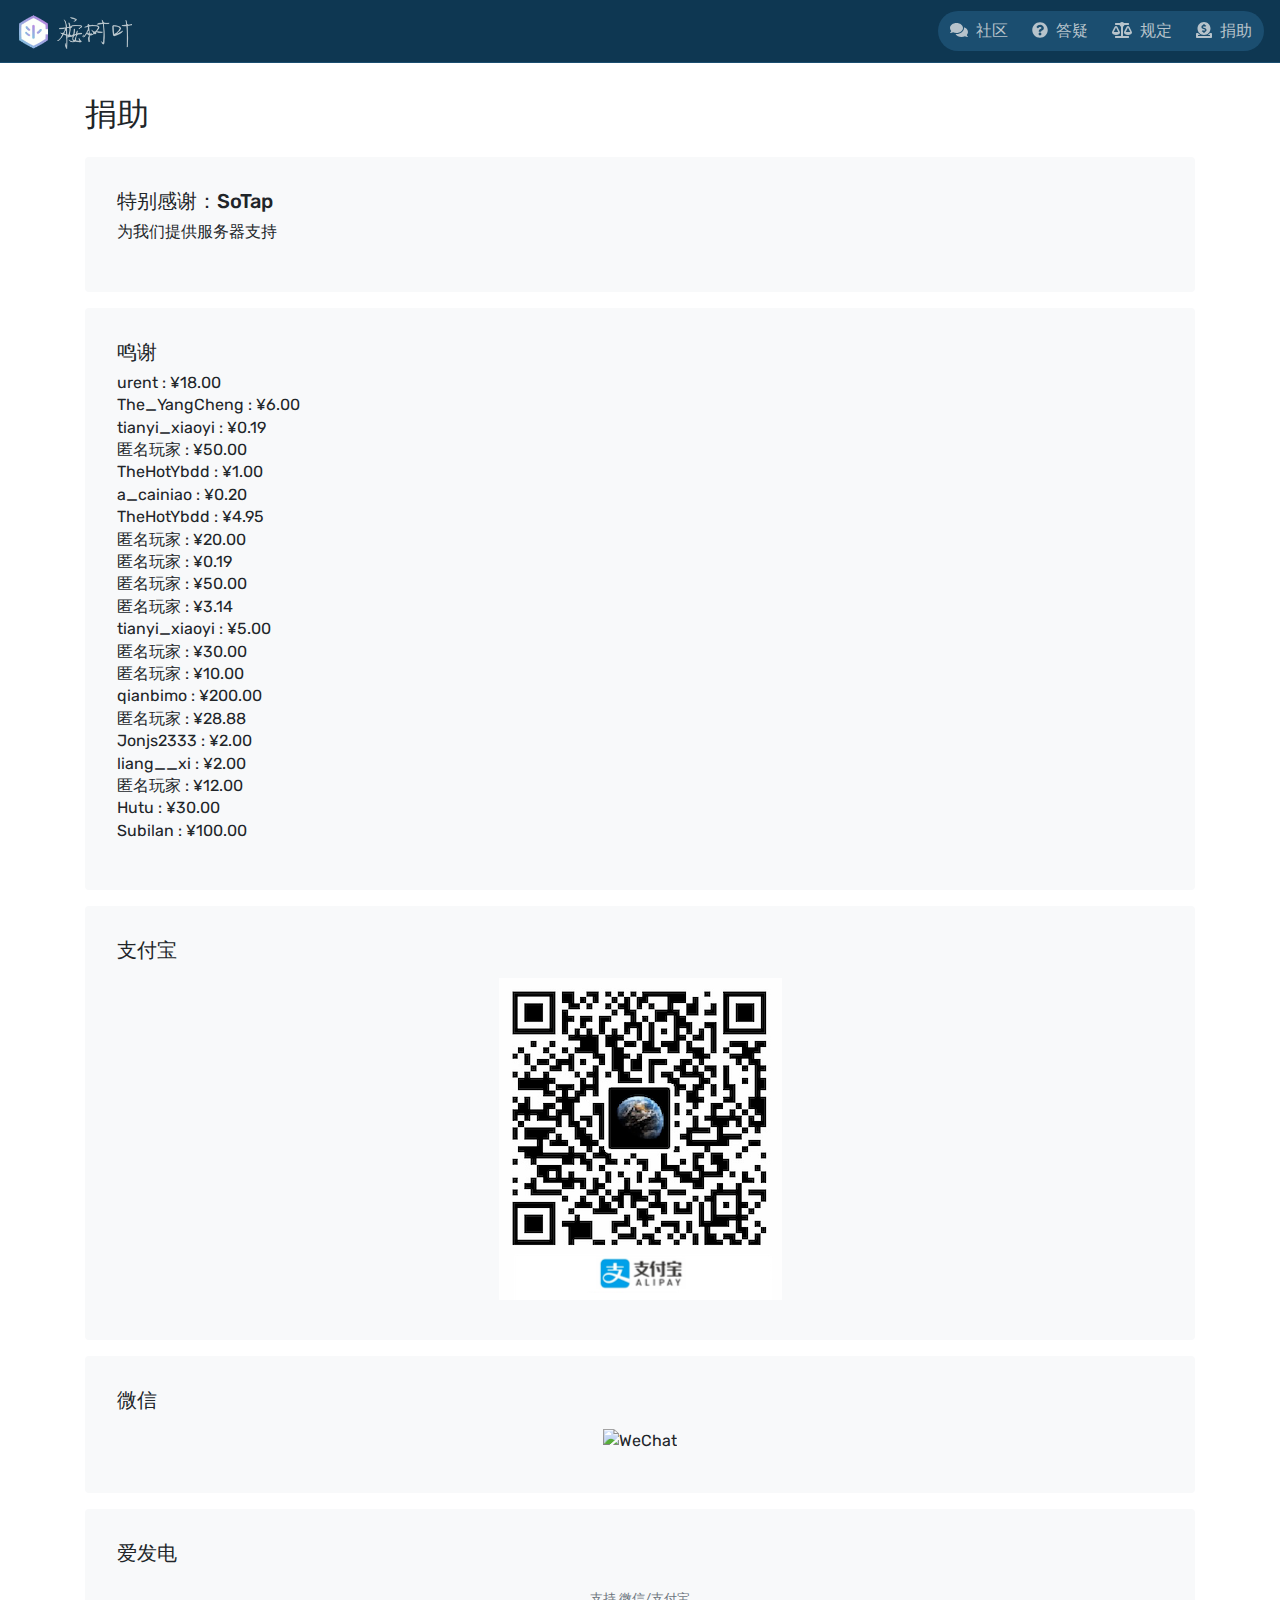
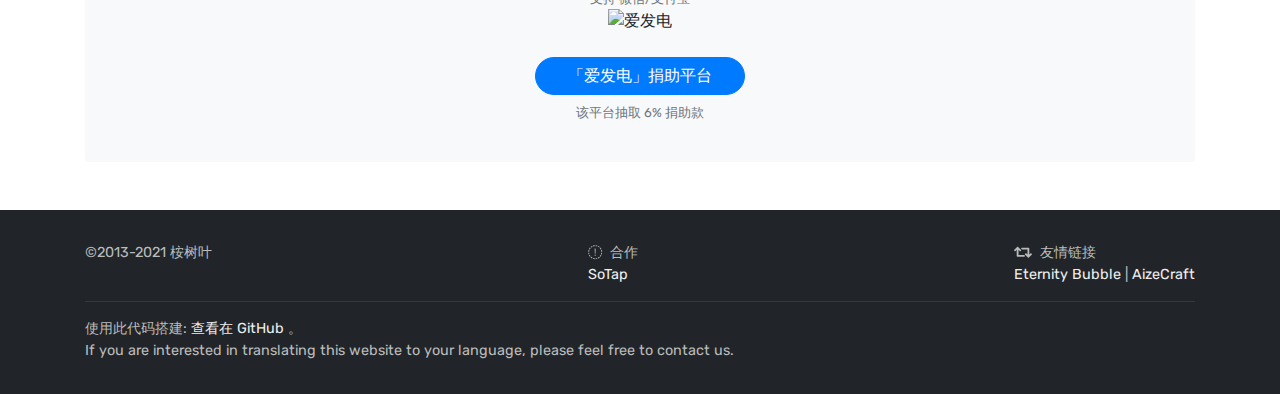
==== commit 9825d3da: "Update Y9S1" ====
--- a/donate/index.html
+++ b/donate/index.html
@@ -1 +1,96 @@
-<!DOCTYPE html><html><head><meta content="text/html; charset=UTF-8" http-equiv="Content-Type" /><meta charset="utf-8" /><meta content="ie=edge" http-equiv="x-ua-compatible" /><meta content="width=device-width, initial-scale=1, shrink-to-fit=no" name="viewport" /><title>捐助 - 桉树叶Minecraft服务器 - 太空|科幻|生存|战争|正版|公益|老牌</title><link href="https://fonts.loli.net/css?family=Rubik:400,500,700&amp;subset=latin-ext" rel="stylesheet" /><link href="/site.css" rel="stylesheet" /><script src="/assets/javascripts/site.js"></script></head><body class="donate"><div id="header"><nav class="navbar navbar-light navbar-expand-sm"><a href="/" class="navbar-brand"><img src="/images/logo_and_text_64.png" alt="Home" /></a><button aria-controls="navbarSupportedContent" aria-expanded="false" aria-label="Toggle navigation" class="navbar-toggler" data-target="#navbarSupportedContent" data-toggle="collapse" type="button"><span class="fas fa-bars"></span></button><div class="collapse navbar-collapse" id="navbarSupportedContent"><ul class="navbar-nav ml-auto"><li class="nav-item"><a href="https://club.eumc.cc/" class="nav-link stressed left"><span class="fas fa-comments"></span>社区</a></li><li class="nav-item"><a href="/help" class="nav-link stressed middle"><span class="fas fa-question-circle"></span>答疑</a></li><li class="nav-item"><a href="/rules" class="nav-link stressed middle"><span class="fas fa-balance-scale"></span>规定</a></li><li class="nav-item"><a href="/donate" class="nav-link stressed right"><span class="fas fa-donate"></span>捐助</a></li></ul></div></nav></div><div id="main"><section class="donate" id="donate"><div class="container"><h2 class="mb-4">捐助</h2><div class="dl-card"><h5>鸣谢</h5><p>urent : ¥18.00<br />The_YangCheng : ¥6.00<br />tianyi_xiaoyi : ¥0.19<br />匿名玩家 : ¥50.00<br />TheHotYbdd : ¥1.00<br />a_cainiao : ¥0.20<br />TheHotYbdd : ¥4.95<br />匿名玩家 : ¥20.00<br />匿名玩家 : ¥0.19<br />匿名玩家 : ¥50.00<br />匿名玩家 : ¥3.14<br />tianyi_xiaoyi : ¥5.00<br />匿名玩家 : ¥30.00<br />匿名玩家 : ¥10.00<br />qianbimo : ¥200.00</p></div><div class="dl-card"><h5>支付宝</h5><div class="text-center py-2"><div class="img-donate-Alipay"><img src="/images/donate_Alipay.png" alt="Alipay" /></div></div></div><div class="dl-card"><h5>微信</h5><div class="text-center py-2"><div class="img-donate-WeChat"><img src="/images/donate_WeChat.png" alt="WeChat" /></div></div></div><div class="dl-card"><h5>爱发电</h5><div class="text-center py-2"><div class="text-muted small mt-2">支持 微信/支付宝</div><div class="img-donate-aifadian"><img src="/images/donate_afdian.png" alt="爱发电" /></div><br><a href="https://afdian.net/@AlanRichard" class="btn btn-primary stable-btn">「爱发电」捐助平台</a></br><div class="text-muted small mt-2">该平台抽取 6% 捐助款</div></div></div></div></section><footer><div class="container"><div class="contact mb-2 d-flex justify-content-between"><div class="left"><span>&copy;2013-2020 桉树叶</span></div><div class="middle"><span class="far fa-handshake"></span><span>合作</span><br /><a href="https://sotap.org/">SoTap</a></div><div class="right"><span class="fas fa-retweet"></span><span>友情链接</span><br /><a href="https://mcebs.cc/">Eternity Bubble</a>&nbsp|&nbsp<a href="https://www.aizecraft.cn/">AizeCraft</a><br /><a href="http://minecarl.cn/">MineCarl</a></div></div><hr /><div class="source">使用此代码搭建:&nbsp;<a href="https://github.com/iina/iina-website">查看在 GitHub</a>&nbsp。</div><div class="contribute">If you are interested in translating this website to your language, please feel free to contact us.</div></div></footer></div></body></html>+<!DOCTYPE html>
+<html>
+
+<head>
+    <meta content="text/html; charset=UTF-8" http-equiv="Content-Type" />
+    <meta charset="utf-8" />
+    <meta content="ie=edge" http-equiv="x-ua-compatible" />
+    <meta content="width=device-width, initial-scale=1, shrink-to-fit=no" name="viewport" />
+    <title>捐助 - 桉树叶 - Minecraft正版公益服务器</title>
+    <link href="https://fonts.loli.net/css?family=Rubik:400,500,700&amp;subset=latin-ext" rel="stylesheet" />
+    <link href="/site.css" rel="stylesheet" />
+    <script src="/assets/javascripts/site.js"></script>
+</head>
+
+<body class="donate">
+    <div id="header">
+        <nav class="navbar navbar-light navbar-expand-sm"><a href="/" class="navbar-brand"><img
+                    src="/images/logo_and_text_64.png" alt="Home" /></a><button aria-controls="navbarSupportedContent"
+                aria-expanded="false" aria-label="Toggle navigation" class="navbar-toggler"
+                data-target="#navbarSupportedContent" data-toggle="collapse" type="button"><span
+                    class="fas fa-bars"></span></button>
+            <div class="collapse navbar-collapse" id="navbarSupportedContent">
+                <ul class="navbar-nav ml-auto">
+                    <li class="nav-item"><a href="https://club.eumc.cc/" class="nav-link stressed left"><span
+                                class="fas fa-comments"></span>社区</a></li>
+                    <li class="nav-item"><a href="/help" class="nav-link stressed middle"><span
+                                class="fas fa-question-circle"></span>答疑</a></li>
+                    <li class="nav-item"><a href="/rules" class="nav-link stressed middle"><span
+                                class="fas fa-balance-scale"></span>规定</a></li>
+                    <li class="nav-item"><a href="/donate" class="nav-link stressed right"><span
+                                class="fas fa-donate"></span>捐助</a></li>
+                </ul>
+            </div>
+        </nav>
+    </div>
+    <div id="main">
+        <section class="donate" id="donate">
+            <div class="container">
+                <h2 class="mb-4">捐助</h2>
+                <div class="dl-card">
+                    <h5>特别感谢：SoTap</h5>
+                    <p>为我们提供服务器支持</p>
+                </div>
+                <div class="dl-card">
+                    <h5>鸣谢</h5>
+                    <p>urent : ¥18.00<br />The_YangCheng : ¥6.00<br />tianyi_xiaoyi : ¥0.19<br />匿名玩家 :
+                        ¥50.00<br />TheHotYbdd : ¥1.00<br />a_cainiao : ¥0.20<br />TheHotYbdd : ¥4.95<br />匿名玩家 :
+                        ¥20.00<br />匿名玩家 : ¥0.19<br />匿名玩家 : ¥50.00<br />匿名玩家 : ¥3.14<br />tianyi_xiaoyi :
+                        ¥5.00<br />匿名玩家 : ¥30.00<br />匿名玩家 : ¥10.00<br />qianbimo : ¥200.00<br />匿名玩家 :
+                        ¥28.88<br />Jonjs2333 : ¥2.00<br />liang__xi : ¥2.00<br />匿名玩家 : ¥12.00<br />Hutu :
+                        ¥30.00<br />Subilan : ¥100.00</p>
+                </div>
+                <div class="dl-card">
+                    <h5>支付宝</h5>
+                    <div class="text-center py-2">
+                        <div class="img-donate-Alipay"><img src="/images/donate_Alipay.png" alt="Alipay" /></div>
+                    </div>
+                </div>
+                <div class="dl-card">
+                    <h5>微信</h5>
+                    <div class="text-center py-2">
+                        <div class="img-donate-WeChat"><img src="/images/donate_WeChat.png" alt="WeChat" /></div>
+                    </div>
+                </div>
+                <div class="dl-card">
+                    <h5>爱发电</h5>
+                    <div class="text-center py-2">
+                        <div class="text-muted small mt-2">支持 微信/支付宝</div>
+                        <div class="img-donate-aifadian"><img src="/images/donate_afdian.png" alt="爱发电" /></div><br><a
+                            href="https://afdian.net/@AlanRichard" class="btn btn-primary stable-btn">「爱发电」捐助平台</a></br>
+                        <div class="text-muted small mt-2">该平台抽取 6% 捐助款</div>
+                    </div>
+                </div>
+            </div>
+        </section>
+        <footer>
+            <div class="container">
+                <div class="contact mb-2 d-flex justify-content-between">
+                    <div class="left"><span>&copy;2013-2021 桉树叶</span></div>
+                    <div class="middle"><span class="far fa-handshake"></span><span>合作</span><br /><a
+                            href="https://sotap.org/">SoTap</a></div>
+                    <div class="right"><span class="fas fa-retweet"></span><span>友情链接</span><br /><a
+                            href="https://mcebs.net/">Eternity Bubble</a>&nbsp|&nbsp<a
+                            href="https://www.aizecraft.cn/">AizeCraft</a></div>
+                </div>
+                <hr />
+                <div class="source">使用此代码搭建:&nbsp;<a href="https://github.com/iina/iina-website">查看在 GitHub</a>&nbsp。
+                </div>
+                <div class="contribute">If you are interested in translating this website to your language, please feel
+                    free to contact us.</div>
+            </div>
+        </footer>
+    </div>
+</body>
+
+</html>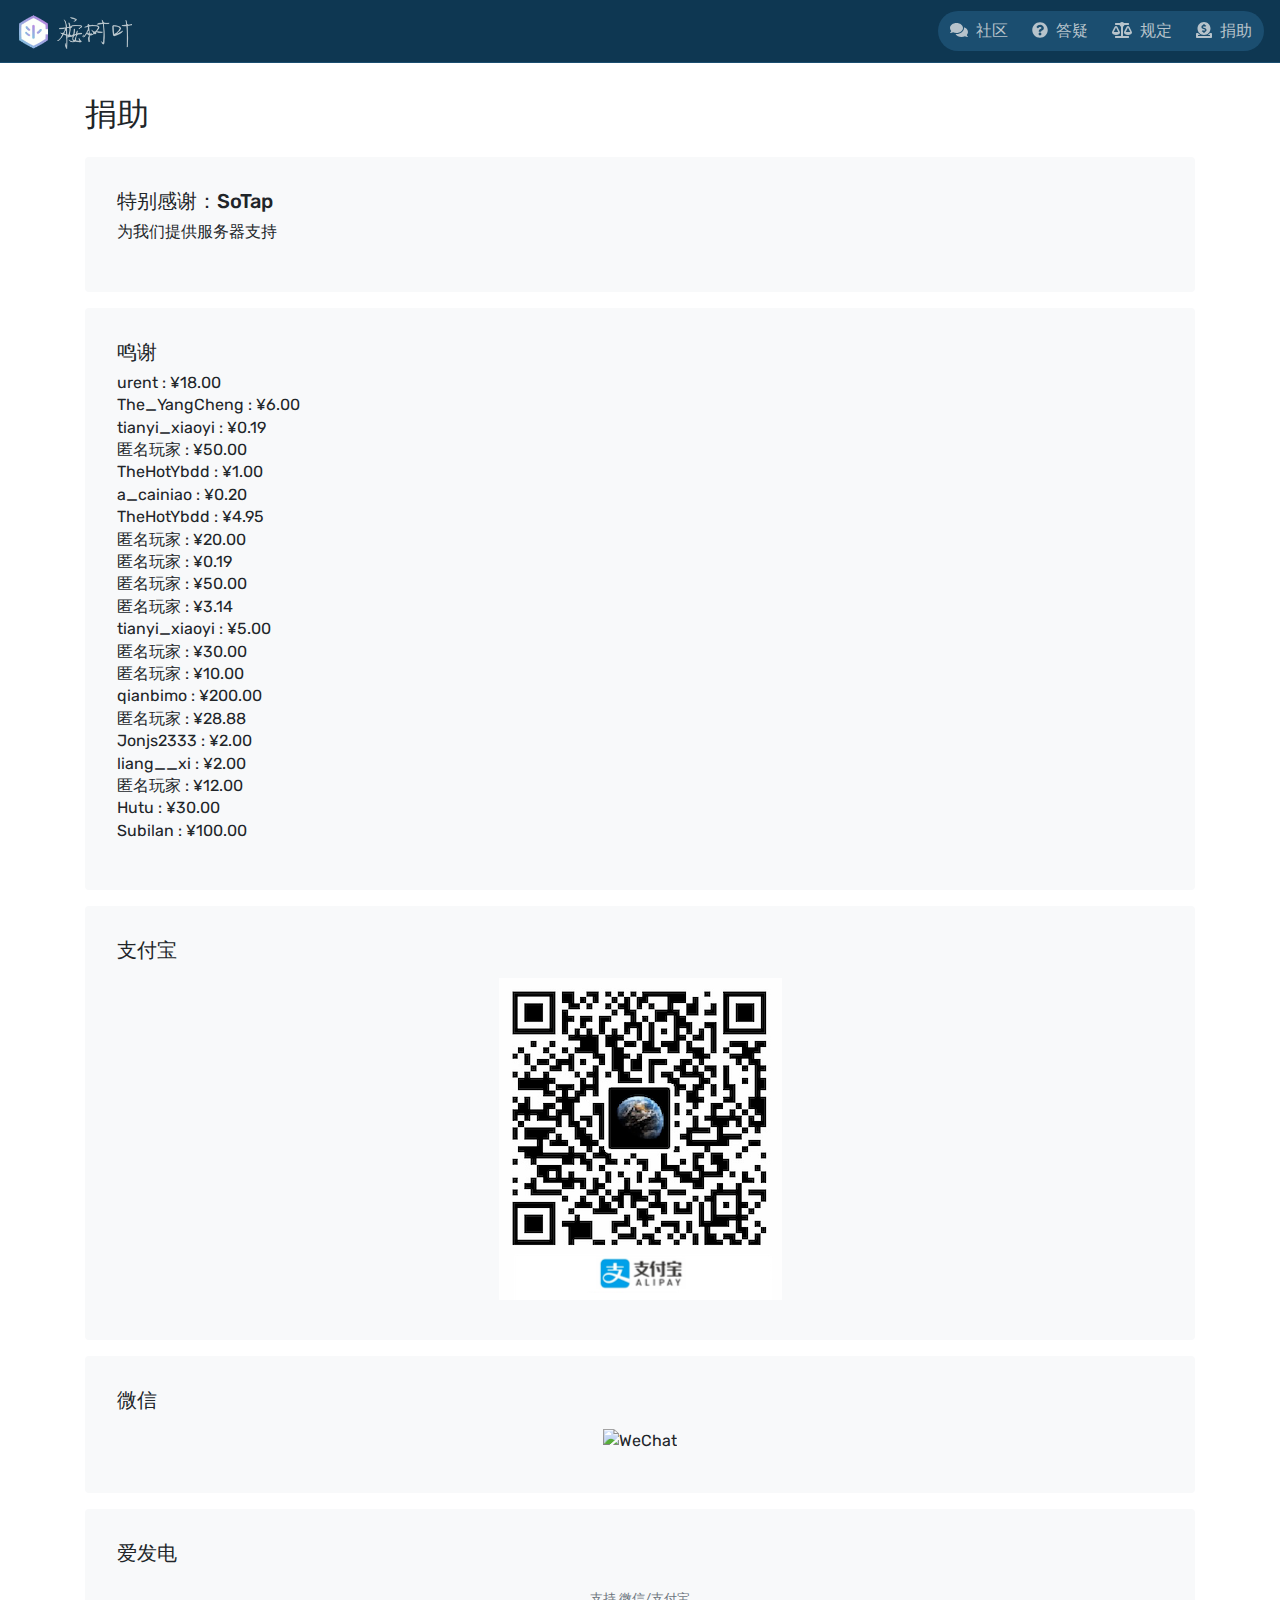
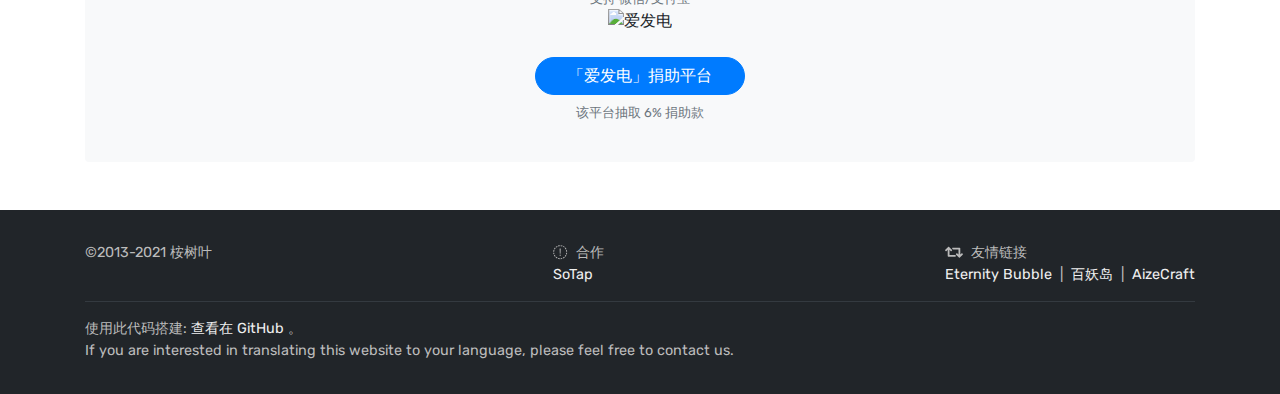
==== commit 0d0d1ae0: "Update footer" ====
--- a/donate/index.html
+++ b/donate/index.html
@@ -79,9 +79,13 @@
                     <div class="left"><span>&copy;2013-2021 桉树叶</span></div>
                     <div class="middle"><span class="far fa-handshake"></span><span>合作</span><br /><a
                             href="https://sotap.org/">SoTap</a></div>
-                    <div class="right"><span class="fas fa-retweet"></span><span>友情链接</span><br /><a
-                            href="https://mcebs.net/">Eternity Bubble</a>&nbsp|&nbsp<a
-                            href="https://www.aizecraft.cn/">AizeCraft</a></div>
+                    <div class="right"><span class="fas fa-retweet"></span><span>友情链接</span><br />
+                        <a href="https://mcebs.net/">Eternity Bubble</a>
+                        &nbsp|&nbsp
+                        <a href="https://www.baiyaodao.com">百妖岛</a>
+                        &nbsp|&nbsp
+                        <a href="https://www.aizecraft.cn/">AizeCraft</a>
+                    </div>
                 </div>
                 <hr />
                 <div class="source">使用此代码搭建:&nbsp;<a href="https://github.com/iina/iina-website">查看在 GitHub</a>&nbsp。
